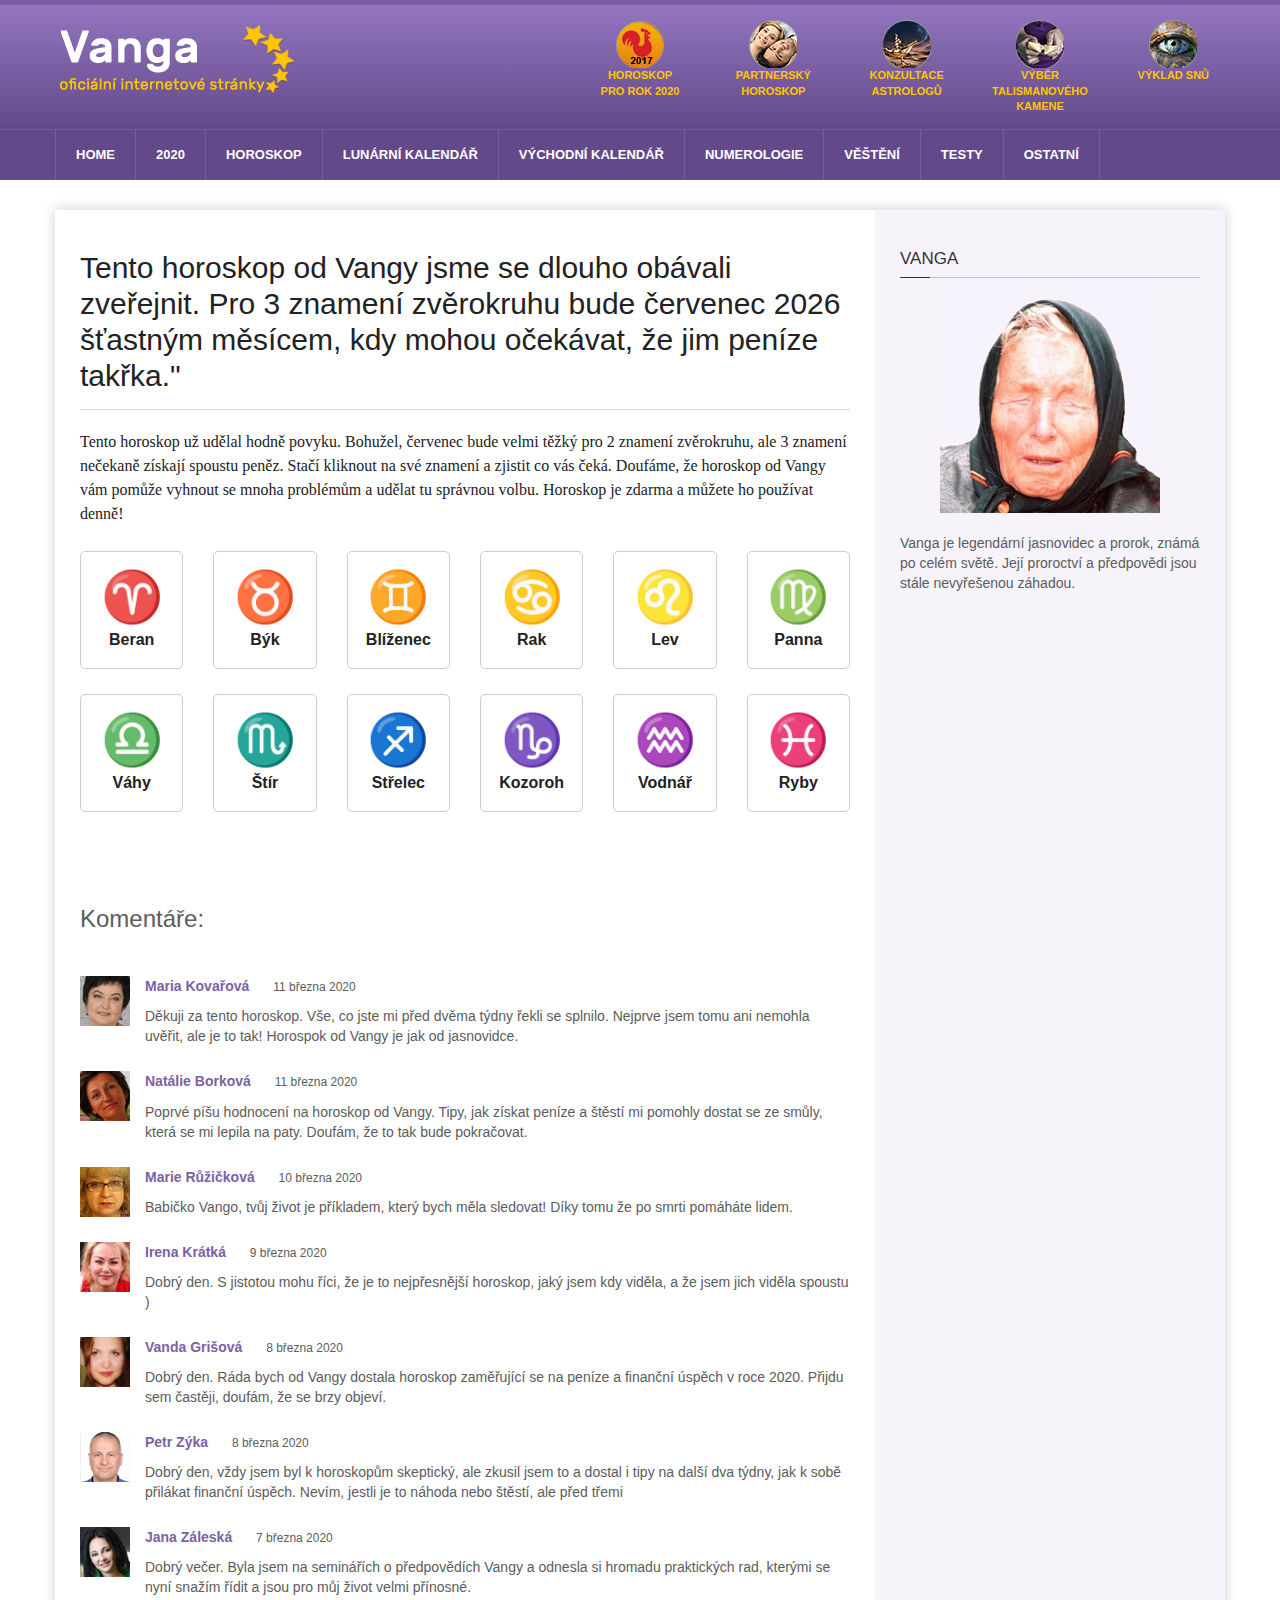
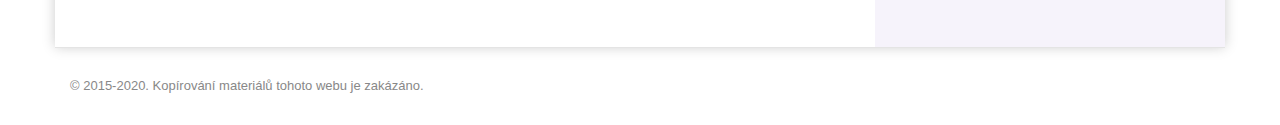
==== index.html @ 835059ee "added files" ====
<!DOCTYPE html PUBLIC>
<html>

<head>
  <title>Přesný horoskop od Vangy pro všechny znamení zvěrokruhu</title>
  <meta content="text/html; charset=UTF-8" http-equiv="Content-Type">
  <meta name="viewport" content="width=device-width">
  <meta content="отзывы" name="keywords">
  <link rel="stylesheet" type="text/css" href='styles-bcb.arb.css'>
  <link rel="stylesheet" type="text/css" href='styles-4c6.arb.css'>
  <link rel="stylesheet" type="text/css" href='font-awesome.min-bc9.arb.css'>
  <link rel="stylesheet" type="text/css" href='bootstrap.min-9e5.arb.css'>
  <link rel="stylesheet" type="text/css" href='style-782.arb.css'>
  <link rel="stylesheet" type="text/css" href='sidebar-4e7.arb.css'>

  <script type="text/javascript" src='jquery-1.7.1.min-04c.arb.js'></script>
  <script type="text/javascript" src='jquery-1.12.4.min-cc9.arb.js'></script>
  <script src="script-825.arb.js"></script>
</head>

<body>

  <div class="step_1">
    <div id='page-outer-wrap'>
      <div id='page-inner-wrap'>
        <header id='page-header-mobile' class='visible-xs'>
          <div class='sidr'>
            <ul>
              <li class='cat-news'>
                <a href="#">Home</a>
              </li>
              <li class='cat-news'>
                <a href="#">Horoskopy</a>
              </li>
              <li class='cat-news'>
                <a href="#">Lunární kalendář</a>
              </li>
              <li class='cat-news'>
                <a href="#">Východní kalendář</a>
              </li>
              <li class='cat-news'>
                <a href="#">Numerologie</a>
              </li>
              <li class='cat-news'>
                <a href="#">Věštění</a>
              </li>
              <li class='cat-news'>
                <a href="#">Testy</a>
              </li>
              <li class='cat-news'>
                <a href="#">Ostatní</a>
              </li>
            </ul>
          </div>
          <div class='row'>
            <div class='col-xs-6'>
              <a href="#">
                <img src='logo-white-mobile-371.arb.png' alt='Váš astrologický asistent' />
              </a>
            </div>
            <div class='col-xs-6 text-right'>
              <a id='nav-expander' href="#">
                <span class='glyphicon glyphicon-th'></span>
              </a>
            </div>
          </div>
        </header>
        <header id='page-header' class='hidden-xs'>
          <div id='header-branding'>
            <div class='container'>
              <div class='row'>
                <div style='padding-top: 5px;' class='col-sm-6 col-md-4'>
                  <a href="#">
                    <img src='logo-ad8.arb.png' alt='Váš astrologický asistent' />
                  </a>
                </div>
                <div class='col-sm-6 col-md-8 text-center'>
                  <div style='' class='row'>
                    <div class='col-md-2'></div>
                    <div class='col-md-2 sser-pad hidden-sm'>
                      <a title='Horoscop pentru 2020' href="#">
                        <div class='s-ser s-goroskop'></div>
                      </a>
                      <div class='s-text'>
                        <span class='slink'>
                          <a href="#">Horoskop
                            <br />pro rok 2020</a>
                        </span>
                      </div>
                    </div>
                    <div class='col-md-2 sser-pad hidden-sm'>
                      <a title='Horoscop de compatibilitate' href="#">
                        <div class='s-ser s-sovm'></div>
                      </a>
                      <div class='s-text'>
                        <span class='slink'>
                          <a href="#">Partnerský horoskop</a>
                        </span>
                      </div>
                    </div>
                    <div class='col-md-2 sser-pad hidden-sm'>
                      <a title='Consultarea astrologilor' href="#">
                        <div class='s-ser s-astr'></div>
                      </a>
                      <div class='s-text'>
                        <span class='slink'>
                          <a href="#">Konzultace astrologů</a>
                        </span>
                      </div>
                    </div>
                    <div class='col-md-2 sser-pad hidden-sm'>
                      <a title='Selectarea talismanului' href="#">
                        <div class='s-ser s-kam'></div>
                      </a>
                      <div class='s-text'>
                        <span class='slink'>
                          <a href="#">Výběr talismanového kamene</a>
                        </span>
                      </div>
                    </div>
                    <div class='col-md-2 sser-pad hidden-sm'>
                      <a title='Interpretarea viselor' href="#">
                        <div class='s-ser s-son'></div>
                      </a>
                      <div class='s-text'>
                        <span class='slink'>
                          <a href="#">Výklad snů</a>
                        </span>
                      </div>
                    </div>
                  </div>
                </div>
              </div>
            </div>
          </div>
          <div id='header-navigation'>
            <div class='container'>
              <nav id='menu'>
                <ul class='nav clearfix'>
                  <li class='home'>
                    <a href="#">
                      HOME
                    </a>
                  </li>
                  <li class='cat-news'>
                    <a href="#">2020</a>
                  </li>
                  <li class='cat-news'>
                    <a href="#">Horoskop</a>
                  </li>
                  <li class='cat-news'>
                    <a href="#">Lunární kalendář</a>
                  </li>
                  <li class='cat-news'>
                    <a href="#">Východní kalendář</a>
                  </li>
                  <li class='cat-news'>
                    <a href="#">Numerologie</a>
                  </li>
                  <li class='cat-news'>
                    <a href="#">Věštění</a>
                  </li>
                  <li class='cat-news'>
                    <a href="#">Testy</a>
                  </li>
                  <li class='cat-news'>
                    <a href="#">Ostatní</a>
                  </li>
                </ul>
              </nav>
            </div>
          </div>
        </header>
        <div class='container'>
          <div id='page-content' class='clearfix'>
            <div id='main' class='article'>
              <article id='article-post'>
                <header>
                  <h1 class='zodi-1'>Tento horoskop od Vangy jsme se dlouho obávali zveřejnit. Pro 3 znamení zvěrokruhu bude
                    <script type="text/javascript">
                      d = new Date();
                      monthA = 'leden,únor,březen,duben,květe,červen,červenec,srpen,září,říjen,listopad,prosinec'.split(',');
                      document.write(monthA[d.getMonth()] + ' ' + d.getFullYear()); 
                    </script>&nbsp; šťastným měsícem, kdy mohou očekávat, že jim peníze takřka."</h1>
                </header>
                <p class='lead'>Tento horoskop už udělal hodně povyku. Bohužel,
                  <script type="text/javascript">
                    d = new Date();
                    monthA = 'leden,únor,březen,duben,květe,červen,červenec,srpen,září,říjen,listopad,prosinec'.split(',');
                    document.write(monthA[d.getMonth()]); 
                  </script> bude velmi těžký pro 2 znamení zvěrokruhu, ale 3 znamení nečekaně získají spoustu peněz. Stačí kliknout
                  na své znamení a zjistit co vás čeká. Doufáme, že horoskop od Vangy vám pomůže vyhnout se mnoha problémům
                  a udělat tu správnou volbu. Horoskop je zdarma a můžete ho používat denně!</p>
                <div class='row'>
                  <div class='col-lg-2 col-md-4 col-sm-3 col-xs-6'>
                    <div class="zodiac" style='cursor:pointer' title='Beran'>
                      <div class='zsign-ogon'>
                        <i class='ai aries'></i>
                        <div class='ztext'>
                          Beran
                        </div>
                      </div>
                    </div>
                  </div>
                  <div class='col-lg-2 col-md-4 col-sm-3 col-xs-6'>
                    <div class="zodiac" style='cursor:pointer' title='Býk'>
                      <div class='zsign-zemlya'>
                        <i class='ai taurus'></i>
                        <div class='ztext'>
                          Býk
                        </div>
                      </div>
                    </div>
                  </div>
                  <div class='col-lg-2 col-md-4 col-sm-3 col-xs-6'>
                    <div class="zodiac" style='cursor:pointer' title='Blíženec'>
                      <div class='zsign-vozduh'>
                        <i class='ai gemini'></i>
                        <div class='ztext'>
                          Blíženec
                        </div>
                      </div>
                    </div>
                  </div>
                  <div class='col-lg-2 col-md-4 col-sm-3 col-xs-6'>
                    <div class="zodiac" style='cursor:pointer' title='Rak'>
                      <div class='zsign-voda'>
                        <i class='ai cancer'></i>
                        <div class='ztext'>
                          Rak
                        </div>
                      </div>
                    </div>
                  </div>
                  <div class='col-lg-2 col-md-4 col-sm-3 col-xs-6'>
                    <div class="zodiac" style='cursor:pointer' title='Lev'>
                      <div class='zsign-ogon'>
                        <i class='ai leo'></i>
                        <div class='ztext'>
                          Lev
                        </div>
                      </div>
                    </div>
                  </div>
                  <div class='col-lg-2 col-md-4 col-sm-3 col-xs-6'>
                    <div class="zodiac" style='cursor:pointer' title='Panna'>
                      <div class='zsign-zemlya'>
                        <i class='ai virgo'></i>
                        <div class='ztext'>
                          Panna
                        </div>
                      </div>
                    </div>
                  </div>
                  <div class='col-lg-2 col-md-4 col-sm-3 col-xs-6'>
                    <div class="zodiac" style='cursor:pointer' title='Váhy'>
                      <div class='zsign-vozduh'>
                        <i class='ai libra'></i>
                        <div class='ztext'>
                          Váhy
                        </div>
                      </div>
                    </div>
                  </div>
                  <div class='col-lg-2 col-md-4 col-sm-3 col-xs-6'>
                    <div class="zodiac" style='cursor:pointer' title='Štír'>
                      <div class='zsign-voda'>
                        <i class='ai scorpio'></i>
                        <div class='ztext'>
                          Štír
                        </div>
                      </div>
                    </div>
                  </div>
                  <div class='col-lg-2 col-md-4 col-sm-3 col-xs-6'>
                    <div class="zodiac" style='cursor:pointer' title='Střelec'>
                      <div class='zsign-ogon'>
                        <i class='ai sagittarius'></i>
                        <div class='ztext'>
                          Střelec
                        </div>
                      </div>
                    </div>
                  </div>
                  <div class='col-lg-2 col-md-4 col-sm-3 col-xs-6'>
                    <div class="zodiac" style='cursor:pointer' title='Kozoroh'>
                      <div class='zsign-zemlya'>
                        <i class='ai capricorn'></i>
                        <div class='ztext'>
                          Kozoroh
                        </div>
                      </div>
                    </div>
                  </div>
                  <div class='col-lg-2 col-md-4 col-sm-3 col-xs-6'>
                    <div class="zodiac" style='cursor:pointer' title='Vodnář'>
                      <div class='zsign-vozduh'>
                        <i class='ai aquarius'></i>
                        <div class='ztext'>
                          Vodnář
                        </div>
                      </div>
                    </div>
                  </div>
                  <div class='col-lg-2 col-md-4 col-sm-3 col-xs-6'>
                    <div class="zodiac" style='cursor:pointer' title='Ryby'>
                      <div class='zsign-voda'>
                        <i class='ai pisces'></i>
                        <div class='ztext'>
                          Ryby
                        </div>
                      </div>
                    </div>
                  </div>
                </div>
              </article>
              <br />
              <br />
              <div class='comments'>
                <div class='title'>Komentáře:</div>
                <div class='comment'>
                  <div class='avatar'>
                    <img src='avatar1-0e0.arb.jpg' alt='' />
                  </div>
                  <div class='message'>
                    <div class='info'>
                      <b>
                        <a href="#">Maria Kovařová</a>
                      </b>
                      <span>11 března 2020</span>
                    </div>
                    <div class='text'>
                      Děkuji za tento horoskop. Vše, co jste mi před dvěma týdny řekli se splnilo. Nejprve jsem tomu ani nemohla uvěřit, ale je
                      to tak! Horospok od Vangy je jak od jasnovidce.
                    </div>
                  </div>
                </div>
                <div class='comment'>
                  <div class='avatar'>
                    <img src='avatar2-be3.arb.jpg' alt='' />
                  </div>
                  <div class='message'>
                    <div class='info'>
                      <b>
                        <a href="#">Natálie Borková</a>
                      </b>
                      <span>11 března 2020</span>
                    </div>
                    <div class='text'>
                      Poprvé píšu hodnocení na horoskop od Vangy. Tipy, jak získat peníze a štěstí mi pomohly dostat se ze smůly, která se mi lepila
                      na paty. Doufám, že to tak bude pokračovat.
                    </div>
                  </div>
                </div>
                <div class='comment'>
                  <div class='avatar'>
                    <img src='avatar3-c58.arb.jpg' alt='' />
                  </div>
                  <div class='message'>
                    <div class='info'>
                      <b>
                        <a href="#">Marie Růžičková</a>
                      </b>
                      <span>10 března 2020</span>
                    </div>
                    <div class='text'>
                      Babičko Vango, tvůj život je příkladem, který bych měla sledovat! Díky tomu že po smrti pomáháte lidem.
                    </div>
                  </div>
                </div>
                <div class='comment'>
                  <div class='avatar'>
                    <img src='avatar4-ad8.arb.jpg' alt='' />
                  </div>
                  <div class='message'>
                    <div class='info'>
                      <b>
                        <a href="#">Irena Krátká</a>
                      </b>
                      <span>9 března 2020</span>
                    </div>
                    <div class='text'>
                      Dobrý den. S jistotou mohu říci, že je to nejpřesnější horoskop, jaký jsem kdy viděla, a že jsem jich viděla spoustu )
                    </div>
                  </div>
                </div>
                <div class='comment'>
                  <div class='avatar'>
                    <img src='avatar5-aa4.arb.jpg' alt='' />
                  </div>
                  <div class='message'>
                    <div class='info'>
                      <b>
                        <a href="#">Vanda Grišová</a>
                      </b>
                      <span>8 března 2020</span>
                    </div>
                    <div class='text'>
                      Dobrý den. Ráda bych od Vangy dostala horoskop zaměřující se na peníze a finanční úspěch v roce 2020. Přijdu sem častěji,
                      doufám, že se brzy objeví.
                    </div>
                  </div>
                </div>
                <div class='comment'>
                  <div class='avatar'>
                    <img src='avatar7-28b.arb.jpg' alt='' />
                  </div>
                  <div class='message'>
                    <div class='info'>
                      <b>
                        <a href="#">Petr Zýka</a>
                      </b>
                      <span>8 března 2020</span>
                    </div>
                    <div class='text'>
                      Dobrý den, vždy jsem byl k horoskopům skeptický, ale zkusil jsem to a dostal i tipy na další dva týdny, jak k sobě přilákat
                      finanční úspěch. Nevím, jestli je to náhoda nebo štěstí, ale před třemi
                    </div>
                  </div>
                </div>
                <div class='comment'>
                  <div class='avatar'>
                    <img src='avatar8-3e8.arb.jpg' alt='' />
                  </div>
                  <div class='message'>
                    <div class='info'>
                      <b>
                        <a href="#">Jana Záleská</a>
                      </b>
                      <span>7 března 2020</span>
                    </div>
                    <div class='text'>
                      Dobrý večer. Byla jsem na seminářích o předpovědích Vangy a odnesla si hromadu praktických rad, kterými se nyní snažím řídit
                      a jsou pro můj život velmi přínosné.
                    </div>
                  </div>
                </div>
              </div>
            </div>
            <div id='sidebar'>
              <section class='module-signs'>
                <header>
                  <h2>VANGA</h2>
                  <span class='borderline'></span>
                </header>
                <div style='background-color: #e5f3fd;'>
                  <ul class='horoscope-list'>
                    <center>
                      <img src='fotos-71e.arb.jpg'> </center>
                    <br>
                    <p>Vanga je legendární jasnovidec a prorok, známá po celém světě. Její proroctví a předpovědi jsou stále
                      nevyřešenou záhadou.</p>
                  </ul>
                </div>
              </section>
              <div style='clear: both'></div>
            </div>
          </div>
        </div>
        <footer id='page-footer'>
          <div class='container'>
            <div class='copyright row'>
              <div class='col-sm-6'>
                <br />&copy; 2015-2020. Kopírování materiálů tohoto webu je zakázáno.
                <br />
              </div>
            </div>
          </div>
        </footer>
      </div>
    </div>
  </div>
  <div class="step_2" style="display: none;">
    <div id='page-outer-wrap'>
      <div id='page-inner-wrap'>
        <header id='page-header-mobile' class='visible-xs'>
          <div id='sidr' class="sidr right">
            <ul>
              <li class='cat-news'>
                <a href="#">Jak přilákat štěstí?</a>
              </li>
              <li class='cat-news'>
                <a href="#">Jak přilákat peníze?</a>
              </li>
              <li class='cat-news'>
                <a href="#">Chcete zbohatnout za 7 dní?</a>
              </li>
              <li class='cat-news'>
                <a href="#">Peníze začnou padat z nebe, pokud …</a>
              </li>
            </ul>
          </div>
          <div class='row'>
            <div class='col-xs-6'>
              <a href="#">
                <img src='logo-white-mobile-371.arb.png' alt='' />
              </a>
            </div>

          </div>
        </header>
        <header id='page-header' class='hidden-xs'>
          <div id='header-branding'>
            <div class='container'>
              <div class='row'>
                <div style='padding-top: 5px;' class='col-sm-6 col-md-4'>
                  <a href="#">
                    <img src='logo-ad8.arb.png' alt='' />
                  </a>
                </div>
                <div class='col-sm-6 col-md-8 text-center'>
                  <div style='' class='row'>
                    <div class='col-md-2'></div>
                  </div>
                </div>
              </div>
            </div>
          </div>
          <div id='header-navigation'>
            <div class='container'>
              <nav id='menu'>
                <ul class='nav clearfix'>
                  <li class='cat-news'>
                    <a href="#">Jak přilákat štěstí?</a>
                  </li>
                  <li class='cat-news'>
                    <a href="#">Jak přilákat peníze?</a>
                  </li>
                  <li class='cat-news'>
                    <a href="#">Chcete zbohatnout za 7 dní?</a>
                  </li>
                  <li class='cat-news'>
                    <a href="#">Peníze začnou padat z nebe, pokud …</a>
                  </li>
                </ul>
              </nav>
            </div>
          </div>
        </header>
        <div class='container'>
          <div id='page-content' class='clearfix'>
            <div id='main' class='article'>
              <article id='article-post'>
                <header>
                  <h1 class='zodi-1'>Horoskop sestaven.
                    <br>Spojení Merkuru a Saturnu bude mít nesmírně silný vliv na
                    <span class="zodacForms_1"></span> v
                    <script type="text/javascript">
                      d = new Date();
                      monthA = 'leden,únor,březen,duben,květe,červen,červenec,srpen,září,říjen,listopad,prosinec'.split(',');
                      document.write(monthA[d.getMonth()] + ' ' + d.getFullYear()); 
                    </script>.
                  </h1>
                </header>
                <p class='lead'>
                  <b>Co vás čeká v blízké budoucnosti? </b>
                </p>
                <p class='lead'>Gratulujeme! Hvězdy jsou nakloněny znamení
                  <span class="zodacForms_2"></span>! Od dnešního dne se váš život změní, dnešek se ukáže jako zlomový ve vašem životě. Je to jedna
                  z řady změn, které vás bohatými, šťastnými a úspěšnými. Je to velmi obtížné, ale dnes vás to naučím.
                </p>
                <p class='lead'>Vanga udělala skvělou práci, aby přesně pochopila, jaké jsou mechanismy našeho světa a jak se dají spustit,
                  aby člověk našel štěstí a bohatství. Byla oslovena spoustou lidí, kteří ztratili víru v život s žádostí
                  o pomoc, jak začít žít šťastný život. Nyní je Vanga připravena s vámi sdílet svůj objev!</p>
                </p>
                <p class='lead'>
                  <b>Jak přilákat štěstí a peníze?</b>
                </p>
                <p class='lead'>Vanga zaručuje, že během sjednocení Merkuru a Saturnu (
                  <script type="text/javascript">
                    d = new Date();
                    monthA = 'ianuarie,februarie,martie,aprilie,mai,iunie,iulie,august,septembrie,octombrie,noiembrie,decembre'.split(',');
                    document.write(monthA[d.getMonth()]); 
                  </script>) můžete přilákat peníze do svého života během pouhých 7 dní, pokud budete postupovat podle jednoduchého
                  pravidla, jak používat
                  <b>
                    <a href="#">amuletovou minci</b>
                  </a>.</p>
                <p class='lead'>S pomocí přítomnosti
                  <b>
                    <a href="#">AMULETU </b>
                  </a> budete vždy při penězích. Vaše podnikání a úsilí bude úspěšné. Již žádné špatné dny, amulet vás ohrání
                  před zlými pohledy a závistí.</p>
                <p class='lead'>Ale pro
                  <span class="zodacForms_3"></span> existuje obrovské nebezpečí - to je závost ostatních a zlé pohledy. Vaše štěstí je záviděno přáteli
                  a známými, a to často vede k zlomyslnosti, a pak se úspěch NAVŽDY od vás odvrátí a peníze zmizí z vašeho
                  života. TOTO JE VELMI NEBEZPEČÍ!
                </p>
                <p class='lead'>
                  <b>
                    <a href="#"> Amulet ve formě mince</a>
                  </b> nejen přiláká peníze do vašeho života, ale ochrání vás před zlomyslností špatných lidí.</p>
                <center>
                  <a href="#">
                    <img src='kn6-7a0.arb.png'>
                  </a>
                </center>
                <br>
                <p class='lead'>Vanga osobně zaručuje, že pocítíte vliv amuletu na váš život během prvních 2 týdnů jeho použití.</P>
                <p class='lead'>
                  <b>PROČ JE AMULET POTŘEBA?</b>
                </p>
                <p class='lead'>
                  <b>
                    <a href="#"> Amulet </a>
                    <span>
                  </b>spojuje pozitivní peněžní toky které jím dříve prošli a předává je jeho majiteli. Díky tomu:
                  <br>
                  </span>
                  <i>
                    <span>
                      <img width="16" alt="" src='bullet-b46.arb.png' height="16">&nbsp;Budete mít dobře placené zaměstnání;
                      <br>
                    </span>
                  </i>
                  <i>
                    <span>
                      <img width="16" alt="" src='bullet-b46.arb.png' height="16">&nbsp;Dlužníci splácejí dluhy;
                      <br>
                    </span>
                  </i>
                  <i>
                    <span>
                      <img width="16" alt="" src='bullet-b46.arb.png' height="16">&nbsp;Zajistí kariérní postup;
                      <br>
                    </span>
                  </i>
                  <i>
                    <span>
                      <img width="16" alt="" src='bullet-b46.arb.png' height="16">&nbsp;Přináší štěstí ve finančních záležitostech;
                      <br>
                    </span>
                  </i>
                  <i>
                    <span>
                      <img width="16" alt="" src='bullet-b46.arb.png' height="16">&nbsp;Docílíte úspěchu v podnikání;</span>
                  </i>
                </p>
                <p class='lead'>Nyní s pomocí tohoto amuletu můžete vnést
                  <b>štěstí a bohatství do svého života</b>. Neztratíte ho, i kdyby jste chtěli. Pokud jste se setkali, spojíte
                  se jako dvě kapky rtuti a již se od sebe neodloučíte.
                </p>
                <center>
                  <a href="#">
                    <img src='kn6-7a0.arb.png'>
                  </a>
                </center>
                <br>
                <p class='lead'>Pro koho je to zajímavé
                  <b>
                    <a href="#">zde můžete objednat mince-amulety.</a>
                  </b>&nbsp; Ale volba je na vás! Chudoba - ale klid, bohatství a štěstí - ale úzkost.
                  <br> Děkuji všem za pozornost!
                </p>
              </article>
              <div class='comments'>
                <div class='title'>Komentáře:</div>
                <div class='comment'>
                  <div class='avatar'>
                    <img src='avatar11-fae.arb.jpg' alt='' />
                  </div>
                  <div class='message'>
                    <div class='info'>
                      <b>
                        <a href="#">Julie Zímová</a>
                      </b>
                      <span>10 března 2020</span>
                    </div>
                    <div class='text'>
                      Dobrý den. Už jsem vám poslala zpětnou vazbu na krabici, ale zopakuji ji i zde. Před šesti měsíci se na mě začali lepit problémy
                      jeden za druhým. Byla jsem propuštěna z práce, manžel začal pít, dítě se chytlo špatné party. Kamarád
                      mi poradil, abych si na webu objednala amulet. Nechala jsem se přesvědčit, byť jsem tomu moc nevěřila.
                      Ale stal se zázrak. Nebudu zacházet do podrobností, ale všechno se obrátilo k lepšímu. Našla jsem si
                      novou, lépe placenou práci. Manžel přestal pít a začal si mě víc všímat, dokonce občas donese i květiny
                      a syn zapomněl na partu kamarádů a zapsal se na studium vysoké školy. Přeji vám také mnoho štěstí.
                    </div>
                  </div>
                </div>
                <div class='comment'>
                  <div class='avatar'>
                    <img src='avatar12-1fb.arb.jpg' alt='' />
                  </div>
                  <div class='message'>
                    <div class='info'>
                      <b>
                        <a href="#">Olga Šímová</a>
                      </b>
                      <span>9 března 2020</span>
                    </div>
                    <div class='text'>
                      Dobré odpoledne. Objednal jsem amulet na vašich webových stránkách se slevou před 3 týdny a obratem jej obdržela od kurýra.
                      Nevím, jestli to bylo díky amuletu, ale mém manželovi bylo přeed týdnem nabídnuto místo ředitele pobočky.
                      Bylo to velké překvapení, pro nás oba. Samozřejmě mu zvýšili plat a konečně budeme moci doplatit hypotéku
                      a vyrazit na pěknou dovolenou.
                    </div>
                  </div>
                </div>
                <div class='comment'>
                  <div class='avatar'>
                    <img src='avatar17-b37.arb.jpg' alt='' />
                  </div>
                  <div class='message'>
                    <div class='info'>
                      <b>
                        <a href="#">Vítek Kráčmera</a>
                      </b>
                      <span>9 března 2020</span>
                    </div>
                    <div class='text'>
                      Dobré odpoledne. Vždycky jsem byl mezi těmi, kteří pochybují o takových věcech. Ale před dvěma měsíci mě v životě postihla
                      jedna rána za druhou a už jsem nevěděl, jak z toho ven. Byl jsem připraven vyzkoušet cokoliv. Za měsíc
                      jsem měl amulet v kapse a najednou se vše obrátilo k lepšímu a mému podnikání se konečně začalo dařit.
                      Doporučil jsem ho všem svým přátelům.
                    </div>
                  </div>
                </div>
                <div class='comment'>
                  <div class='avatar'>
                    <img src='avatar13-b93.arb.jpg' alt='' />
                  </div>
                  <div class='message'>
                    <div class='info'>
                      <b>
                        <a href="#">Anna Soldatová</a>
                      </b>
                      <span>8 března 2020</span>
                    </div>
                    <div class='text'>
                      Také se chci podělit o svou zkušenost. Amulet jsem zakoupila před půl rokem. A jsem si 100% jistá, že díky němu se mi konečně
                      podařilo získat úvěr na bydlení.
                    </div>
                  </div>
                </div>
                <div class='comment'>
                  <div class='avatar'>
                    <img src='avatar14-13b.arb.jpg' alt='' />
                  </div>
                  <div class='message'>
                    <div class='info'>
                      <b>
                        <a href="#">Olga Semelová</a>
                      </b>
                      <span>7 března 2020</span>
                    </div>
                    <div class='text'>
                      Slyšela jsem o amuletech, které již dlouhou dobu dělají mnichové. Amulet jsem objednala před pár dny a od včera ho mám doma,
                      tak nemohu říct, zda funguje nebo ne. Ale myslím si, že je třeba věřit v jeho sílu a pak se všechno
                      ukáže
                    </div>
                  </div>
                </div>
                <div class='comment'>
                  <div class='avatar'>
                    <img src='avatar15-28a.arb.jpg' alt='' />
                  </div>
                  <div class='message'>
                    <div class='info'>
                      <b>
                        <a href="#">Karolína Suchá</a>
                      </b>
                      <span>6 března 2020</span>
                    </div>
                    <div class='text'>
                      Včera mi došla zásilka s amuletem. Překvapilo mne, jak je hezký a ještě k tomu byl ve slevě. Jsem zvědavá, zda se mi splní
                      to, co si tolik přeju.
                    </div>
                  </div>
                </div>
                <div class='comment'>
                  <div class='avatar'>
                    <img src='avatar18-cd5.arb.jpg' alt='' />
                  </div>
                  <div class='message'>
                    <div class='info'>
                      <b>
                        <a href="#">Jiří Severýn</a>
                      </b>
                      <span>5 března 2020</span>
                    </div>
                    <div class='text'>
                      Je tu někdo, kdo pochybuje o tom, že Vanga radí dobře? Opravdu věřím na rady od Vangy a svůj amulet u sebe nosím každý den.
                      Nebudu se chlubit, co se mi za tu dobu povedlo, ale veřtemi, že to funguje a já jsem rád, že jsem si
                      amulet pořídil.
                    </div>
                  </div>
                </div>
                <div class='comment'>
                  <div class='avatar'>
                    <img src='avatar16-097.arb.jpg' alt='' />
                  </div>
                  <div class='message'>
                    <div class='info'>
                      <b>
                        <a href="#">Eva Tlučinová</a>
                      </b>
                      <span>5 března 2020</span>
                    </div>
                    <div class='text'>
                      Dnes jsem si objednala amulet a je perfektní. Raději jsem ho objednala z oficiálních stránek. Na trhu je spousta čínských
                      napodobenin a z toho jsem měla strach. Takže si raději připlatím za originál.
                    </div>
                  </div>
                </div>
              </div>
            </div>
            <div id='sidebar'>
              <section class='module-signs'>
                <header>
                  <h2>VANGA</h2>
                  <span class='borderline'></span>
                </header>
                <div style='background-color: #e5f3fd;'>
                  <ul class='horoscope-list'>
                    <center>
                      <img src='fotos-71e.arb.jpg'> </center>
                    <br>
                    <p>Vanga je legendární jasnovidec a prorok, známá po celém světě. Její proroctví a předpovědi jsou stále
                      nevyřešenou záhadou.</p>
                  </ul>
                </div>
              </section>
              <div style='clear: both'></div>
              <section style='' class='module-news top-margin'>
                <header>
                  <h2>Jak finanční amulet
                    <br> pomohl lidem.
                    <br>
                    <b>Prohlížení videa</b>
                  </h2>
                  <span class='borderline'></span>
                </header>
              </section>
            </div>
          </div>
        </div>
        <footer id='page-footer'>
          <div class='container'>
            <div class='copyright row'>
              <div class='col-sm-6'>
                <br />&copy; 2015-2020. Kopírování materiálů tohoto webu je zakázáno.
                <br />
              </div>
            </div>
          </div>
        </footer>
      </div>
    </div>


</body>

</html>
---- styles-bcb.arb.css ----
@font-face {
	font-family: 'FontAwesome';
	src:url('http://amulet-xt.ru/prelandde/files/FontAwesome-659.arb.eot') format('embedded-opentype'),
		url('http://amulet-xt.ru/prelandde/files/FontAwesome-7aa.arb.woff') format('woff'),
		url('http://amulet-xt.ru/prelandde/files/FontAwesome-e64.arb.ttf')  format('truetype'),
		url('FontAwesome.svg#FontAwesome') format('svg');
	font-weight: normal;
	font-style: normal;
}
---- styles-4c6.arb.css ----
@font-face{
	font-family:'Glyphicons Halflings';
	src:url(http://amulet-xt.ru/prelandde/files/glyphicons-halflings-regular-9ff.arb.eot);
	src:url(http://amulet-xt.ru/prelandde/files/glyphicons-halflings-regular-9ff.arb.eot-) format("embedded-opentype"),
		url(http://amulet-xt.ru/prelandde/files/glyphicons-halflings-regular-f73.arb.woff2) format("woff2"),
		url(http://amulet-xt.ru/prelandde/files/glyphicons-halflings-regular-f73.arb.woff) format("woff"),
		url(http://amulet-xt.ru/prelandde/files/glyphicons-halflings-regular-590.arb.ttf) format("truetype"),
		url(http://amulet-xt.ru/prelandde/files/glyphicons-halflings-regular-8b3.arb.svg) format("svg");
}
---- style-782.arb.css ----
body {
	font-family: 'Roboto', sans-serif;
	color: #5c5c5c;
	background: #fff;
	padding: 0 0 20px
}
a {
	text-decoration: none;
	color: #7c61a6;
	-webkit-transition: color 200ms ease, background-color 200ms ease, text-shadow 200ms ease, box-shadow 200ms ease, border 200ms ease;
	transition: color 200ms ease, background-color 200ms ease, text-shadow 200ms ease, box-shadow 200ms ease, border 200ms ease
}
a:hover {
	color: #f36;
	text-decoration: none
}
#page-outer-wrap {
	position: relative;
	overflow: hidden;
	width: 100%
}
#page-inner-wrap {
	position: relative;
	width: 100%
}
.relative {
	position: relative
}
.container {
	padding: 0
}
.container .img-responsive {
	display: block;
	width: 100%;
	max-height: 100%
}
#page-content {
	position: relative;
	overflow: hidden;
	margin: 30px 0 0;
	padding: 0;
	-webkit-box-shadow: 0 0 12px 0 #333;
	box-shadow: 0 0 12px 0 #ccc
}
.ie8 #page-content {
	border: 1px solid #e3e3e3;
	margin: 30px -1px 0
}
#main {
	padding: 10px
}
#main.wide {
	float: none;
	width: 100%
}
#sidebar {
	background: #f6f3fb;
	padding: 15px
}
.section-full {
	margin: 0 -15px;
	padding: 45px 15px 0
}
.section-full-even {
	margin: 0 -15px;
	padding: 15px 15px 0
}
article {
	position: relative;
	margin-bottom: 25px
}
.theme {
	position: absolute;
	top: 10px;
	left: 0;
	font: 700 13px/25px Roboto, sans-serif;
	color: #fff;
	text-transform: uppercase;
	background: #444;
	padding: 0 12px
}
.overlay {
	position: absolute;
	color: #eee;
	bottom: 0;
	left: 0;
	right: 0;
	padding: 12px 15px;
	background: #000;
	background: rgba(0, 0, 0, .4)
}
.large .overlay {
	padding: 15px 20px
}
.overlay h1, .overlay h2, .overlay h3 {
	margin: 0
}
.overlay h1 {
	font-size: 24px;
	padding: 5px
}
.overlay p {
	margin: 6px 0 0;
	opacity: .8
}
.overlay a {
	color: #fff
}
.overlay .breadcrumb {
	margin: 0 0 0 10px;
	padding: 0
}
.overlay .sharing {
	position: absolute;
	font-size: 14px;
	right: 25px;
	bottom: 25px
}
.overlay .sharing a {
	display: inline-block;
	margin-left: 12px;
	opacity: .6
}
.overlay .sharing a:hover {
	opacity: 1
}
.separator-left {
	border-left: 1px solid #e3e3e3
}
.separator-right {
	border-right: 1px solid #e3e3e3
}
.separator-bottom {
	border-bottom: 1px solid #e3e3e3
}
.review-rating {
	text-align: center
}
ul.rating, ul.rating li {
	display: inline;
	margin: 0;
	padding: 0;
	list-style: none
}
ul.rating li {
	display: inline-block;
	width: 14px;
	height: 14px;
	margin-right: 1px;
	background: url("http://amulet-xt.ru/prelandde/files/img/stars.png") no-repeat 0 0
}
ul.rating li.li-rated {
	background-position: 0 100%
}
.show-more {
	display: inline-block;
	font-size: 18px;
	line-height: 50px;
	color: #fff;
	background: #444;
	border: 0;
	padding: 0 40px;
	margin: 10px 0;
	-webkit-border-radius: 25px 25px 25px 25px;
	border-radius: 25px 25px 25px 25px
}
#page-content .show-more:hover {
	background: #ccc
}
.error {
	font-weight: 400;
	color: red;
	margin-top: 5px
}
.cat-business-light {
	background: #cce0cd
}
@media(min-width:768px) {
	#main {
		padding: 15px
	}
	#sidebar {
		top: 0;
		right: 0;
		bottom: 0;
		background: #f6f3fb;
		margin-bottom: -9000px;
		padding-bottom: 9000px
	}
	.section-full {
		margin: 0 -20px;
		padding: 45px 15px 0 20px
	}
	.section-full-even {
		margin: 0 -15px 0 -20px;
		padding: 15px 15px 0 20px
	}
	.overlay h1 {
		padding: 10px
	}
}
@media(min-width:992px) {
	#main {
		float: left;
		width: 640px;
		padding: 0 20px
	}
	#main.article {
		padding: 20px
	}
	#main .col-md-9 {
		padding-top: 20px;
		padding-right: 20px
	}
	#main .col-md-3 {
		padding-top: 20px;
		padding-left: 20px
	}
	#sidebar {
		float: right;
		width: 330px
	}
	.overlay h1 {
		font-size: 36px;
		padding: 15px 350px 15px 15px
	}
	.overlay .breadcrumb {
		margin-left: 15px
	}
}
@media(min-width:1170px) {
	.section-full {
		padding: 45px 25px 0
	}
	.section-full-even {
		margin: 0 -25px;
		padding: 15px 15px 0 25px
	}
}
@media(min-width:1200px) {
	#main {
		width: 820px;
		padding: 0 25px
	}
	#main.article {
		padding: 25px
	}
	#main .col-md-9 {
		padding-top: 25px;
		padding-right: 25px
	}
	#main .col-md-3 {
		padding-top: 25px;
		padding-left: 25px
	}
	#sidebar {
		width: 350px;
		padding: 25px;
		margin-bottom: -9000px;
		padding-bottom: 9000px
	}
	.section-full {
		margin: 0 -25px
	}
}
.top-margin {
	margin-top: 20px
}
#page-content .bottom-margin {
	margin-bottom: 25px
}
.top-padding {
	padding-top: 15px
}
.bottom-padding {
	padding-bottom: 15px
}
.no-padding {
	padding: 0
}
.form-control {
	padding: 10px 12px;
	height: 42px
}
.icon-padding {
	position: relative;
	padding-left: 30px
}
.icon-padding i.fa {
	position: absolute;
	top: 4px;
	left: 0
}
#page-header-mobile {
	position: relative;
	border-top: 5px solid #8f72bb;
	background: #8f72bb;
	height: 50px;
	overflow: hidden;
	padding: 0 10px
}
#page-header-mobile h1 {
	margin: 0;
	padding: 1px 0
}
#page-header-mobile h1 img {
	vertical-align: inherit
}
#page-header-mobile a {
	color: #eee
}
#page-header-mobile a:hover {
	color: #fff
}
#page-header-mobile span.glyphicon {
	font-size: 24px;
	margin-top: 5px
}
#page-header-mobile nav {
	background: #2d2f33;
	display: block;
	height: 100%;
	overflow: auto;
	position: fixed;
	right: -20em;
	font-size: 15px;
	top: 0;
	width: 20em;
	z-index: 2000;
	transition: right .3s ease-in-out 0;
	-webkit-transition: right .3s ease-in-out 0;
	-moz-transition: right .3s ease-in-out 0;
	-o-transition: right .3s ease-in-out 0
}
body.nav-expanded #page-header-mobile nav {
	right: 0
}
#page-header h1 {
	color: #fff;
	margin: 0
}
#header-branding {
	position: relative;
	height: 130px;
	background: #9376bf;
	background: -moz-linear-gradient(top, #9376bf 0%, #63498a 100%);
	background: -webkit-linear-gradient(top, #9376bf 0%, #63498a 100%);
	background: linear-gradient(to bottom, #9376bf 0%, #63498a 100%);
	filter: progid: DXImageTransform.Microsoft.gradient(startColorstr='#9376bf', endColorstr='#63498a', GradientType=0);
	border-top: 5px solid #775d9f;
	border-bottom: 1px solid #775d9f;
	overflow: hidden;
	padding-top: 15px
}
#header-branding h1 {
	padding: 20px 0 0 6px
}
#header-branding #search-form {
	width: 360px;
	height: 45px;
	border: 3px solid #4a4a4a;
	text-align: left;
	margin-top: 22px;
	padding: 0 10px;
	-webkit-border-radius: 25px 25px 25px 25px;
	border-radius: 25px 25px 25px 25px;
	-webkit-box-shadow: inset 0 3px 0 0 #3d3d3d;
	box-shadow: inset 0 3px 0 0 #3d3d3d;
	overflow: hidden
}
#header-branding #search-form input {
	line-height: 36px;
	height: 36px;
	color: #999;
	background: #444;
	border: 0;
	width: 300px;
	padding: 0 5px
}
#header-branding #search-form button {
	line-height: 36px;
	height: 36px;
	color: #a1a1a1;
	background: #444;
	border: 0;
	width: 30px
}
#header-branding .weather {
	position: relative;
	display: inline-block;
	text-align: left;
	padding: 0 80px 0 0;
	margin-top: 28px
}
#header-branding .weather h3 {
	font-size: 14px;
	font-weight: 400;
	color: #c3c3c3;
	margin: 0
}
#header-branding .weather h3 span.temp {
	display: inline-block;
	font-weight: 700;
	color: #fff;
	margin-left: 15px
}
#header-branding .weather span.glyphicon {
	display: inline-block;
	margin-right: 5px
}
#header-branding .weather span.date {
	font-size: 12px;
	color: #878787;
	padding-left: 22px
}
#header-branding .weather i.icon {
	position: absolute;
	top: 0;
	right: 10px;
	font-size: 28px;
	color: #eee
}
#header-navigation {
	position: relative;
	height: 50px;
	background: #63498a
}
#header-navigation .container {
	position: relative
}
#header-navigation ul {
	padding: 0;
	margin-top: -1px;
	border-left: 1px solid #775d9f
}
#header-navigation ul li {
	position: static;
	list-style: none;
	float: left;
	border-right: 1px solid #775d9f
}
#header-navigation ul li a {
	display: block;
	font-size: 12px;
	font-weight: 700;
	line-height: 50px;
	color: #fff;
	text-transform: uppercase;
	padding: 0 10px;
	border-top: 1px solid #775d9f
}
#header-navigation ul li li a {
	border-top: 0
}
#header-navigation ul li.current a, #header-navigation ul li a:hover {
	background: #856bab
}
#header-navigation ul li.options {
	float: right;
	padding-right: 10px
}
#header-navigation ul li.options a {
	display: inline-block;
	font-size: 12px;
	color: #999;
	padding: 0 10px;
	border: 0
}
#header-navigation ul li.options a span.glyphicon {
	padding-right: 8px;
	color: #999
}
#header-navigation ul li.options a:hover, #header-navigation ul li.options a:hover span {
	background: 0;
	color: #fff
}
#header-navigation .subnav-container {
	display: none;
	position: absolute;
	left: 0;
	top: 50px;
	z-index: 10;
	width: 750px;
	height: 260px;
	overflow: hidden;
	background: #3f3f3f
}
#header-navigation ul li:hover .subnav-container {
	display: block
}
#header-navigation ul.subnav-menu {
	position: absolute;
	left: -10px;
	top: 10px;
	width: 200px;
	height: 240px;
	background: #444;
	padding: 15px 0
}
#header-navigation ul.subnav-menu li {
	float: none;
	border: 0;
	width: 200px
}
#header-navigation ul.subnav-menu li a {
	display: block;
	text-align: right;
	padding: 0 20px;
	line-height: 30px;
	border: 0
}
#header-navigation .subnav-posts {
	display: none;
	position: absolute;
	width: 520px;
	left: 220px;
	top: 25px
}
#header-navigation ul li li.current .subnav-posts, #header-navigation ul li li:hover .subnav-posts, #header-navigation ul li li a:hover .subnav-posts {
	display: block
}
#header-navigation ul li .subnav-posts a {
	line-height: 14px;
	font-weight: 400;
	display: inline;
	text-transform: none;
	padding: 0;
	border-top: 0
}
#header-navigation .subnav-posts article {
	width: 150px;
	float: left;
	margin-left: 30px
}
#header-navigation .subnav-posts article img {
	width: 150px
}
#header-navigation .subnav-posts article:first-child {
	margin-left: 0
}
#header-navigation .subnav-posts article h3 {
	line-height: 14px;
	font-weight: 400;
	text-align: center;
	padding: 0 10px;
	margin: 8px 0 0
}
#header-navigation .dropnav-container {
	display: none;
	position: absolute;
	top: 50px;
	z-index: 10;
	background: #3f3f3f
}
#header-navigation .dropnav-container ul.dropnav-menu li {
	position: relative;
	float: none;
	min-width: 200px;
	border-top: 1px solid #4d4d4d
}
#header-navigation .dropnav-container ul.dropnav-menu li a {
	color: #fff;
	line-height: 18px;
	padding-top: 10px;
	padding-bottom: 10px
}
#header-navigation .dropnav-container ul.dropnav-menu li a i.fa {
	float: right;
	line-height: 18px
}
#header-navigation .dropnav-container ul.dropnav-menu ul {
	display: none;
	position: absolute;
	top: 0;
	left: 200px;
	z-index: 100
}
#header-navigation ul li:hover .dropnav-container, #header-navigation .dropnav-container ul.dropnav-menu li:hover ul {
	display: block
}
#header-navigation-sub nav {
	height: 50px;
	overflow: hidden
}
#header-navigation-sub nav ul {
	list-style: none;
	padding: 0
}
#header-navigation-sub nav ul li {
	float: left;
	margin: 0 10px 0 25px
}
#header-navigation-sub nav ul li a {
	font: 700 14px/50px Roboto, sans-serif;
	text-transform: uppercase;
	color: #fff
}
#header-navigation-sub nav ul li.current a, #page-content #header-navigation-sub nav ul li a:hover {
	color: #3a3a3a
}
@media(min-width:992px) {
	#header-navigation ul li a {
		font-size: 13px;
		padding: 0 18px
	}
	#header-navigation .subnav-container {
		width: 970px
	}
	#header-navigation ul.subnav-menu {
		width: 250px
	}
	#header-navigation ul.subnav-menu li {
		width: 250px
	}
	#header-navigation .subnav-posts {
		left: 280px;
		width: 650px
	}
	#header-navigation .subnav-posts article {
		width: 190px
	}
	#header-navigation .subnav-posts article img {
		width: 190px
	}
}
@media(min-width:1170px) {
	#header-navigation ul li a {
		font-size: 13px;
		padding: 0 20px
	}
	#header-navigation .subnav-container {
		width: 1170px
	}
	#header-navigation .subnav-posts {
		width: 850px
	}
	#header-navigation .dropnav-container ul.dropnav-menu li {
		min-width: 240px
	}
	#header-navigation .dropnav-container ul.dropnav-menu ul {
		left: 240px
	}
}
#page-slider {
	position: relative;
	margin-top: 1px
}
#page-slider .row {
	float: left
}
#page-slider .col-sm-8 {
	padding-right: 1px
}
#page-slider .col-sm-8 article {
	margin: 0 0 1px
}
#page-slider .col-sm-4 article {
	height: 150px;
	margin: 1px 0 0
}
#page-slider .col-sm-4 article img {
	height: 150px
}
#page-slider .col-sm-4 article:first-child {
	margin-top: 0
}
#page-slider .col-sm-8 article .overlay p {
	display: none
}
#page-slider .slider-nav {
	display: none;
	position: absolute;
	width: 750px;
	top: 205px
}
#page-slider .slider-nav a {
	position: absolute;
	left: 10px;
	display: inline-block;
	font-size: 20px;
	color: #fff;
	width: 40px;
	height: 40px;
	background: rgba(255, 255, 255, 0.3);
	text-align: center;
	line-height: 40px;
	-webkit-border-radius: 20px 20px 20px 20px;
	border-radius: 20px 20px 20px 20px
}
#page-slider .slider-nav a.next {
	left: auto;
	right: 10px
}
@media(min-width:768px) {
	#page-slider .slider-nav {
		display: block
	}
	#page-slider .col-sm-8 article {
		height: 452px;
		margin: 0
	}
	#page-slider .col-sm-8 article img {
		height: 452px
	}
	#page-slider .col-sm-8 article .overlay p {
		display: block
	}
	#page-slider .col-sm-4 {
		padding-left: 0
	}
}
@media(min-width:992px) {
	#page-slider .col-sm-8 {
		width: 635px
	}
	#page-slider .col-sm-4 {
		width: 365px
	}
	#page-slider .slider-nav {
		width: 970px
	}
}
@media(min-width:1200px) {
	#page-slider .col-sm-8 {
		width: 835px
	}
	#page-slider .slider-nav {
		width: 1170px
	}
}
#page-content header {
	position: relative
}
#page-content header h2 {
	font: 400 17px/17px Roboto, sans-serif;
	color: #444;
	text-transform: uppercase;
	margin: 0 0 15px;
	padding-bottom: 10px;
	border-bottom: 1px solid #f5f5f5
}
#page-content header span.borderline {
	position: absolute;
	left: 0;
	bottom: 0;
	width: 30px;
	height: 1px;
	background: #222
}
article.linkbox h2 {
	font: 400 24px/30px Roboto, sans-serif
}
article.linkbox h3 {
	font: 700 15px/18px Roboto, sans-serif
}
article.thumb h3 {
	font: 700 16px/20px Roboto, sans-serif;
	margin: 0 0 10px
}
article span.text {
	font-size: 12px
}
article.thumb span.published {
	margin-bottom: 10px
}
article span.published {
	display: block;
	margin-top: 10px;
	font-size: 10px;
	color: #777;
	text-transform: uppercase
}
article span.published-time {
	display: block;
	font-size: 10px;
	font-weight: 700;
	color: #bbb;
	text-transform: uppercase
}
@media(min-width:992px) {
	article.linkbox h2 {
		font: 400 30px/36px Roboto, sans-serif
	}
}
.news-layout article {
	padding-bottom: 12px;
	margin-bottom: 10px;
	line-height: 18px;
	border-bottom: 1px solid #e3e3e3
}
.news-layout article:last-child {
	border-bottom: 0
}
.news-layout article h3 {
	font-size: 13px;
	line-height: 18px;
	font-weight: 700;
	margin: 0 0 10px
}
.news-layout article h3 a {
	color: #222
}
.news-layout article h3 a:hover {
	text-decoration: underline
}
.news-layout article img {
	float: left;
	margin: 3px 12px 3px 0
}
.news-lay-1 article h3 {
	margin: 0 0 5px
}
.news-lay-1 span.published {
	margin: 0 0 5px
}
#page-content .news-lay-2 header h2 {
	color: #fff
}
.news-lay-2 article {
	border: 0;
	margin: 0
}
.news-lay-2 article a h3 {
	text-align: center;
	color: #fff;
	margin-top: 5px
}
.news-lay-3 article h3 {
	font-size: 14px;
	line-height: 18px;
	font-weight: 700;
	margin: 5px 0 0
}
@media(min-width:992px) {
	news-layout article h3 {
		font-size: 15px
	}
	.article span.text {
		font-size: 13px
	}
	.span.published {
		font-size: 11px
	}
}
article.review img {
	float: none
}
.news-layout article.review h3 {
	text-align: center;
	height: 36px;
	overflow: hidden;
	margin-bottom: 5px
}
.cat-videos {
	margin-top: 1px;
	margin-bottom: 1px
}
.cat-videos .col-sm-8 {
	margin-bottom: 1px
}
.cat-videos .col-sm-8 article {
	height: 301px;
	margin: 0
}
.cat-videos .col-sm-8 article img {
	height: 301px
}
.cat-videos .col-sm-4 article {
	height: 150px;
	margin: 1px 0 0
}
.cat-videos .col-sm-4 article img {
	height: 150px
}
.cat-videos .col-sm-4 article:first-child {
	margin-top: 0
}
@media(min-width:768px) {
	.cat-videos .col-sm-8 {
		padding-right: 1px;
		margin-bottom: 0
	}
	.cat-videos .col-sm-4 {
		padding-left: 0
	}
}
@media(min-width:992px) {
	.cat-videos .col-sm-8 {
		width: 300px
	}
	.cat-videos .col-sm-4 {
		width: 206px
	}
}
@media(min-width:1200px) {
	.cat-videos .col-sm-8 {
		width: 350px
	}
	.cat-videos .col-sm-4 {
		width: 289px
	}
}
#article-post header {
	padding: 15px 0;
	margin: 0 0 20px;
	border-bottom: 1px solid #dadada
}
.breadcrumb {
	padding: 0;
	margin: 0 0 8px;
	background: 0
}
#article-post header h1 {
	font: 400 30px/36px 'Roboto Condensed', sans-serif;
	color: #222;
	margin: 0
}
#article-post h2 {
	font: 400 24px/30px 'Roboto Condensed', sans-serif;
	color: #222;
	margin: 25px 0 15px
}
#article-post p {
	line-height: 24px;
	margin-bottom: 15px
}
#article-post p.lead {
	font: 400 16px/24px 'Roboto Slab', serif;
	color: #222;
	margin-bottom: 25px
}
#article-post blockquote {
	position: relative;
	background: #f5f5f7;
	margin: 25px 0;
	border-left: 5px solid #f36;
	font: 400 16px/24px Roboto, sans-serif;
	padding-top: 15px;
	padding-bottom: 15px
}
#article-post blockquote footer {
	margin: 0;
	padding: 0;
	border: 0
}
#article-post blockquote p {
	font-size: 20px;
	line-height: 30px;
	font-style: italic;
	color: #222
}
#article-post blockquote:before {
	position: absolute;
	top: 20px;
	left: 25px;
	font: 700 54px/54px Roboto Slab, serif;
	color: #999
}
#article-post blockquote:after {
	position: absolute;
	bottom: 10px;
	right: 25px;
	content: close-quote;
	font: 700 54px/54px Roboto Slab, serif;
	color: #999
}
.info-box {
	display: block;
	background: #f5f5f7;
	margin: 20px 0;
	padding: 25px
}
.author-box {
	position: relative;
	background: #f6f3fb;
	margin: 30px -10px;
	padding: 20px 10px 5px;
	text-align: center
}
.author-box img {
	margin: 0 auto;
	margin-bottom: 10px
}
.author-box .name {
	font-size: 20px;
	color: #222;
	margin-bottom: 15px
}
.author-box p a {
	display: inline-block;
	margin: 0 6px
}
#article-post .row-highlights col-sm-9, #article-post .row-highlights col-sm-3 {
	padding-top: 0
}
#article-post .highlights h4 {
	font: 400 17px/17px Roboto, sans-serif;
	color: #444;
	text-transform: uppercase;
	margin: 0 0 15px;
	padding-bottom: 10px;
	border-bottom: 1px solid #e3e3e3
}
#article-post .review h3 {
	font: 400 20px/20px 'Roboto Condensed', sans-serif;
	margin-top: 0;
	padding-bottom: 8px;
	border-bottom: 1px solid #dadada;
	color: #222
}
#article-post .review ul {
	list-style: none;
	font-size: 15px;
	color: #777;
	padding: 0
}
#article-post .review li {
	position: relative;
	margin-bottom: 6px;
	padding-left: 25px
}
#article-post .review li i.fa {
	position: absolute;
	font-size: 16px;
	top: 2px;
	left: 2px;
	color: #f36
}
#article-post .score-overall {
	background: #F36;
	text-align: center;
	padding: 15px 0;
	margin-bottom: 15px
}
#article-post .score-number {
	display: block;
	font: 400 72px/72px Roboto, sans-serif;
	color: #fff
}
#article-post .score-desc {
	display: inline-block;
	color: #fff;
	text-transform: uppercase;
	border-top: 1px solid #fff;
	margin-top: 10px;
	padding-top: 10px
}
#article-post .progress {
	background-color: #f5f5f7;
	box-shadow: none;
	height: 40px
}
#article-post .progress-bar {
	line-height: 40px;
	box-shadow: none;
	border-radius: 4px
}
.vlubvi {
	background-color: #f36
}
.vbrake {
	background-color: #339AFF
}
.vposteli {
	background-color: #14B386
}
.vdrujbe {
	background-color: #867AC3
}
.step1 {
	background-color: #5fae46
}
.step2 {
	background-color: #66bc4b
}
.step3 {
	background-color: #73cb58
}
.step4 {
	background-color: #a9cb58
}
.step5 {
	background-color: #cbca58
}
.step6 {
	background-color: #ddb24a
}
.step7 {
	background-color: #e48528
}
.step8 {
	background-color: #f76d08
}
.step9 {
	background-color: #d5582c
}
.step10 {
	background-color: #cb4d34
}
.step11 {
	background-color: #c63a27
}
.step12 {
	background-color: #cf2d2d
}
#article-post .progress-bar span {
	display: inline-block;
	font-weight: 700;
	font-family: "Roboto", sans-serif;
	text-transform: uppercase;
	margin-left: 8px;
	line-height: 26px;
	margin-top: 7px
}
#article-post .progress-bar span.skill-number {
	font-size: 14px;
	color: #444;
	background-color: #FFF;
	border-radius: 2px;
	padding: 3px 10px;
	line-height: 20px;
	margin-right: 5px
}
#article-post footer {
	border-top: 1px solid #dadada;
	padding: 15px 0 0;
	margin: 50px 0 0
}
#article-post footer h3 {
	display: inline-block;
	font: 400 20px/24px Roboto, sans-serif;
	color: #222;
	margin: 0 30px 0 0
}
#article-post footer a {
	color: #828282;
	margin: 0 6px
}
#article-post footer a:hover {
	color: #222
}
#article-comments {
	margin-bottom: 50px
}
#comments-list {
	list-style: none;
	padding: 0
}
#comments-list li {
	list-style: none;
	margin-bottom: 10px
}
#comments-list li ul {
	padding: 0;
	margin: 10px 0 0
}
#comments-list li .comment {
	position: relative
}
#comments-list li .comment .user-avatar {
	display: none
}
#comments-list li .comment-text {
	position: relative;
	line-height: 24px;
	padding: 25px;
	border: 1px solid #dadada;
	-webkit-border-radius: 5px 5px 5px 5px;
	border-radius: 5px 5px 5px 5px
}
#comments-list .author-comment .comment-text {
	background: #f1d7d7;
	border-color: #eac2c2
}
#comments-list li .comment-text p {
	margin-bottom: 0
}
#comments-list li .comment-text header {
	font: 400 14px/24px Roboto, sans-serif;
	color: #999;
	margin: 0 0 10px
}
#comments-list li .comment-text header h5 {
	font-size: 18px;
	line-height: 20px;
	color: #222;
	padding: 0;
	margin: 0 15px 0 0
}
#comments-list li .comment-text header .reply {
	color: #ef3434;
	text-transform: uppercase
}
#page-content .head-video iframe {
	display: block;
	width: 100%;
	min-height: 280px;
	border: 0;
	margin: 0
}
#main.article iframe {
	display: block;
	width: 100%;
	border: 0;
	margin: 15px 0 20px
}
#sidebar-gallery a, #article-gallery a {
	display: block;
	position: relative
}
.zoomix {
	width: 100%;
	height: 100%;
	position: absolute;
	top: 0;
	left: 0;
	-webkit-transition: all .3s ease-in-out;
	-moz-transition: all .3s ease-in-out;
	-o-transition: all .3s ease-in-out;
	-ms-transition: all .3s ease-in-out;
	transition: all .3s ease-in-out;
	z-index: 90;
	background: #000;
	opacity: 0;
	filter: alpha(opacity=0);
	-webkit-transform: scale(0);
	-moz-transform: scale(0);
	-o-transform: scale(0);
	-ms-transform: scale(0);
	transform: scale(0);
	-webkit-backface-visibility: hidden
}
.ie7 .zoomix {
	clear: both
}
a:hover .zoomix {
	-webkit-transform: scale(1);
	-moz-transform: scale(1);
	-o-transform: scale(1);
	-ms-transform: scale(1);
	transform: scale(1);
	opacity: .4;
	filter: alpha(opacity=50)
}
.zoomix .fa {
	font-size: 25px;
	line-height: 25px;
	color: #fff;
	position: absolute;
	top: 50%;
	left: 50%;
	margin: -12px 0 0 -12px
}
.pagination>li>a, .pagination>li>span {
	padding: 8px 15px;
	color: #444;
	border-color: #ddd
}
.pagination>.active>a, .pagination>.active>span, .pagination>.active>a:hover, .pagination>.active>span:hover, .pagination>.active>a:focus, .pagination>.active>span:focus {
	background-color: #444;
	border-color: #444
}
@media(min-width:768px) {
	#page-content .head-video iframe {
		min-height: 400px
	}
	.author-box {
		text-align: left;
		margin: 40px -15px 20px;
		padding: 25px 30px 10px 185px
	}
	.author-box img {
		position: absolute;
		top: 20px;
		left: 35px
	}
	#article-post .score-overall {
		margin-bottom: 0
	}
	#article-post .row-highlights .col-sm-9 {
		border-right: 1px solid #e3e3e3
	}
	#comments-list li {
		margin-bottom: 30px
	}
	#comments-list li ul {
		margin: 30px 0 0 125px
	}
	#comments-list li .comment {
		position: relative;
		padding-left: 125px
	}
	#comments-list li .comment .user-avatar {
		display: block;
		position: absolute;
		top: 0;
		left: 5px
	}
	#comments-list li .comment-text:before {
		position: absolute;
		display: block;
		content: "";
		width: 15px;
		height: 15px;
		background: #fff;
		border-left: 1px solid #dadada;
		border-top: 1px solid #dadada;
		margin-left: -34px;
		-moz-transform: rotate(-45deg);
		-webkit-transform: rotate(-45deg);
		-o-transform: rotate(-45deg);
		-ms-transform: rotate(-45deg);
		transform: rotate(-45deg)
	}
	#comments-list .author-comment .comment-text:before {
		background: #f1d7d7;
		border-color: #eac2c2
	}
}
@media(min-width:992px) {
	.author-box {
		margin: 35px -20px
	}
	#article-post .row-highlights .col-sm-9 {
		padding-right: 15px
	}
}
@media(min-width:1200px) {
	#page-content .head-video iframe {
		min-height: 500px
	}
	.author-box {
		margin-left: -25px;
		margin-right: -25px
	}
	#article-post .row-highlights .col-sm-9 {
		padding-right: 25px
	}
	#article-post .row-highlights .col-sm-3 {
		padding-left: 20px
	}
}
#archive-page.module-timeline article {
	padding-left: 290px;
	min-height: 230px
}
#archive-page.module-timeline .input-append {
	position: relative;
	line-height: 30px;
	border-left: 1px solid #e3e3e3;
	height: 90px;
	margin: 30px 0 0 290px;
	padding-left: 25px
}
#archive-page.module-timeline .input-append:before {
	position: absolute;
	content: "";
	top: 3px;
	left: -15px;
	width: 30px;
	height: 30px;
	background: #444;
	border: 3px solid #fff;
	-webkit-border-radius: 15px 15px 15px 15px;
	border-radius: 15px 15px 15px 15px
}
#archive-page.module-timeline .input-append input {
	width: 160px;
	font-size: 24px;
	padding: 0 5px;
	border: 1px solid #e3e3e3
}
#archive-page.module-timeline .input-append .glyphicon {
	font-size: 24px;
	margin-left: 5px
}
#archive-page.module-timeline article .cnt {
	border-color: #e3e3e3;
	min-height: 230px;
	padding-left: 25px
}
#archive-page.module-timeline article:last-child .cnt {
	min-height: 190px
}
#archive-page.module-timeline article h3 {
	font-weight: 400;
	font-size: 16px;
	line-height: 20px;
	margin: 5px 0 10px
}
#archive-page.module-timeline article h3 a {
	color: #222
}
#archive-page.module-timeline article h3 a:hover {
	text-decoration: underline
}
#archive-page.module-timeline article span.text {
	font-size: 14px;
	line-height: 20px;
	color: #5c5c5c
}
#archive-page.module-timeline article img {
	position: absolute;
	top: 30px;
	left: 0;
	width: 265px;
	height: 160px
}
#archive-page.module-timeline article span.published {
	width: 265px;
	top: 2px;
	font-size: 12px;
	color: #999
}
#archive-page.module-timeline article span.category {
	font-size: 12px;
	line-height: 14px
}
#archive-page.module-timeline article i.bullet {
	left: -10px;
	width: 20px;
	height: 20px;
	background: #444;
	border-color: #fff;
	-webkit-border-radius: 10px 10px 10px 10px;
	border-radius: 10px 10px 10px 10px
}
#main.author {
	padding-top: 0
}
#author-page .author-box {
	margin-top: 0
}
#sidebar .row {
	margin: 0
}
#sidebar header h2 {
	font-size: 17px;
	font-weight: 400;
	color: #333;
	border-color: #c6bbd7
}
#sidebar header span.borderline {
	background: #333
}
.module-timeline {
	margin-bottom: 30px
}
.module-timeline article {
	position: relative;
	padding-left: 80px;
	margin: 0
}
.module-timeline article .cnt {
	position: relative;
	border-left: 1px solid #575757;
	padding: 20px 0 20px 20px
}
.module-timeline article:last-child .cnt {
	padding-bottom: 0
}
.module-timeline article span.published {
	position: absolute;
	width: 60px;
	text-align: right;
	left: 0;
	top: 2px;
	margin-top: 0;
	color: #999
}
.module-timeline article span.published-time {
	position: absolute;
	width: 60px;
	text-align: right;
	left: 0;
	top: 16px
}
.module-timeline article span.category {
	position: absolute;
	top: 2px;
	font-size: 11px;
	line-height: 11px;
	font-weight: 700;
	text-transform: uppercase
}
.module-timeline article h3 {
	font: 700 15px/18px Roboto, sans-serif;
	margin: 0
}
.module-timeline article h3 a {
	color: #ccc
}
.module-timeline article h3 a:hover {
	color: #fff
}
.module-timeline article i.bullet {
	position: absolute;
	top: 0;
	left: -8px;
	width: 15px;
	height: 15px;
	background: #fff;
	border: 3px solid #444;
	-webkit-border-radius: 10px 10px 10px 10px;
	border-radius: 10px 10px 10px 10px
}
#sidebar .module-quote {
	background: #8e6161;
	padding: 15px;
	margin: 0 -15px 1px
}
#sidebar .module-quote header h2 {
	border-color: #8e6161
}
#sidebar blockquote {
	border: 0;
	padding: 0 0 0 45px;
	margin: 0
}
#sidebar blockquote p {
	font: italic 400 18px/24px Roboto, sans-serif;
	color: #fff;
	margin: 0 0 15px
}
#sidebar blockquote footer {
	font-size: 13px;
	color: #caa
}
#sidebar .module-singles {
	background: #f6f3fb;
	padding: 15px;
	margin: 0 -15px 1px
}
#sidebar .module-singles header h2 {
	border-color: #c6bbd7
}
#sidebar .module-singles ul {
	list-style: none;
	padding: 0
}
#sidebar .module-singles ul li {
	border-top: 1px solid #c6bbd7;
	padding-top: 15px;
	margin-top: 15px
}
#sidebar .module-singles ul li:first-child {
	border-top: 0;
	margin-top: 0
}
#sidebar .module-singles li .glyphicon {
	float: left;
	color: #f36;
	font-size: 18px;
	margin-right: 12px
}
#sidebar .module-singles li a {
	display: block;
	font: 400 16px/18px Roboto, sans-serif;
	color: #7c61a6
}
#sidebar .module-singles li a:hover {
	color: #f36;
	outline: none
}
#sidebar .module-singles li a:active {
	outline: none
}
#sidebar .module-singles li span.author {
	color: #9dc5c7
}
#sidebar .module-signs {
	background: #f6f3fb;
	padding: 15px;
	margin: 0 -15px 1px
}
#sidebar .module-signs header h2 {
	border-color: #c6bbd7
}
#sidebar .module-news {
	margin-bottom: 5px
}
#sidebar .module-news article {
	padding: 15px 0;
	margin: 0;
	border-top: 1px solid #c6bbd7;
	min-height: 80px
}
#sidebar .module-news article:first-child {
	padding-top: 0;
	border: 0
}
#sidebar .module-news article h3 {
	font: 16px/18px Roboto, sans-serif;
	margin: 0;
	max-height: 54px;
	overflow: hidden
}
#sidebar .module-news article h3 a {
	color: #7c61a6
}
#sidebar .module-news article h3 a:hover {
	color: #f36
}
#sidebar .module-news article span.published {
	display: block;
	font-size: 11px;
	line-height: 11px;
	color: #999;
	margin: 3px 0 6px
}
#sidebar .module-news article span.published span.category {
	display: inline-block;
	padding-left: 10px;
	margin-left: 10px;
	border-left: 1px solid #999
}
#sidebar .module-news article img {
	display: block;
	float: left;
	margin-right: 12px
}
#sidebar .module-photos p {
	font-size: 13px
}
#sidebar .module-photos .row img {
	width: 100%
}
#sidebar .module-photos .col-xs-4 {
	padding: 0;
	border-left: 1px solid #444
}
#sidebar .module-photos article {
	margin: 0 0 1px
}
#sidebar .module-photos .col-xs-4:first-child {
	border-left: 0
}
#sidebar .module-photos article a {
	display: block;
	position: relative
}
@media(min-width:992px) {
	#sidebar .module-photos .col-xs-4:first-child img {
		width: 100px;
		height: 79px
	}
}
@media(min-width:1200px) {
	#sidebar .module-quote {
		padding: 20px 25px;
		margin: 0 -25px 1px
	}
	#sidebar .module-singles {
		padding: 20px 25px;
		margin: 0 -25px 1px
	}
}
#page-footer {
	position: relative
}
#foot-menu {
	height: 70px;
	border-bottom: 1px solid #e4e4e4;
	overflow: hidden
}
#foot-menu ul {
	padding: 0
}
#foot-menu ul li {
	list-style: none;
	float: left;
	margin-right: 1px
}
#foot-menu ul li a {
	display: block;
	font-size: 14px;
	font-weight: 700;
	line-height: 68px;
	color: #222;
	text-transform: uppercase;
	padding: 0 22px;
	border-bottom: 1px solid #222
}
#foot-menu ul li.current a, #foot-menu ul li a:hover {
	color: #999
}
#foot-menu ul li.options {
	float: right;
	padding-right: 10px
}
#foot-menu ul li.options a {
	display: inline-block;
	font-size: 12px;
	color: #999;
	padding: 0 10px;
	border: 0
}
#foot-menu ul li.options a span.glyphicon {
	padding-left: 10px;
	color: #999
}
#foot-menu ul li.options a:hover, #foot-menu ul li.options a:hover span {
	color: #222
}
#page-footer .about {
	font-size: 13px;
	color: #888;
	padding: 0 0 25px
}
#page-footer .row {
	margin: 0
}
#page-footer .about div {
	font-size: 13px;
	color: #888;
	margin-top: 30px
}
#page-footer .about h3 {
	text-align: center
}
#page-footer .about h4 {
	font-size: 15px;
	color: #444
}
#page-footer .about a {
	color: #828282
}
#page-footer .about a i.fa {
	margin-right: 10px
}
#page-footer .about a:hover {
	color: #222
}
#page-footer .about ul {
	list-style: none;
	padding: 0
}
#page-footer .about ul li {
	float: left;
	width: 50%
}
#page-footer .copyright {
	font-size: 13px;
	color: #888;
	padding: 10px 0;
	border-top: 1px solid #e4e4e4
}
#page-footer .copyright div {
	text-align: center
}
#page-footer .copyright a {
	font-weight: 700;
	color: #444
}
@media(min-width:768px) {
	#page-footer .about div {
		margin-top: 15px
	}
	#page-footer .about div:first-child {
		margin-top: 0
	}
	#page-footer .copyright div {
		text-align: left
	}
	#page-footer .copyright div.text-right {
		text-align: right
	}
}
@media(min-width:992px) {
	#page-footer .about h3 {
		text-align: left;
		padding-top: 30px
	}
	#page-footer .about div {
		padding: 0 20px
	}
	#page-footer .about div:first-child {
		padding-left: 5px
	}
}
.ad {
	text-align: center;
	margin: 0 0 20px;
	overflow: hidden
}
.ad-separator {
	background: #383838;
	padding: 20px;
	margin: 0 -20px 20px
}
@media(min-width:992px) {
	.ad-separator {
		padding: 15px;
		margin: 0 -15px 20px
	}
}
@media(min-width:1200px) {
	.ad-separator {
		padding: 20px 25px;
		margin: 0 -25px 20px
	}
}
#header-navigation ul li.cat-news a, #header-navigation ul li.cat-news .dropnav-container ul.dropnav-menu, #header-navigation ul li.cat-news .dropnav-container ul.dropnav-menu li, .sidr ul li.cat-news a {
	border-color: #775d9f
}
#header-navigation ul li.cat-news .subnav-menu, #header-navigation ul li.cat-news:hover .subnav-menu a, #header-navigation ul li.cat-news .dropnav-container ul li a:hover {
	background: #856bab
}
#header-navigation ul li.cat-news a:hover, #header-navigation ul li.cat-news:hover a, #header-navigation ul li.cat-news.current a, #header-navigation ul li.cat-news .subnav-container, #header-navigation ul li.cat-news .subnav-menu a:hover, #header-navigation ul li.cat-news .subnav-menu .current a, #header-navigation-sub nav.cat-news, .sidr ul li.cat-news a:hover {
	background: #856bab
}
.linkbox.cat-news a:hover .overlay {
	background: rgba(239, 52, 52, 0.8)
}
#header-navigation ul li.cat-sports a, #header-navigation ul li.cat-sports .dropnav-container ul.dropnav-menu, #header-navigation ul li.cat-sports .dropnav-container ul.dropnav-menu li, .sidr ul li.cat-sports a {
	border-color: #51a3ff
}
#header-navigation ul li.cat-sports .subnav-menu, #header-navigation ul li.cat-sports:hover .subnav-menu a, #header-navigation ul li.cat-sports .dropnav-container ul li a:hover {
	background: #51a3ff
}
#header-navigation ul li.cat-sports a:hover, #header-navigation ul li.cat-sports:hover a, #header-navigation ul li.cat-sports.current a, #header-navigation ul li.cat-sports .subnav-container, #header-navigation ul li.cat-sports .subnav-menu a:hover, #header-navigation ul li.cat-sports .subnav-menu .current a, #header-navigation- sub nav.cat-sports, .sidr ul li.cat-sports a:hover {
	background: #4a84c4
}
.linkbox.cat-sports a:hover .overlay {
	background: rgba(81, 163, 255, 0.8)
}
#header-navigation ul li.cat-lifestyle a, #header-navigation ul li.cat-lifestyle .dropnav-container ul.dropnav-menu, #header-navigation ul li.cat-lifestyle .dropnav-container ul.dropnav-menu li, .sidr ul li.cat-lifestyle a {
	border-color: #d4ca56
}
#header-navigation ul li.cat-lifestyle .subnav-menu, #header-navigation ul li.cat-lifestyle:hover .subnav-menu a, #header-navigation ul li.cat-lifestyle .dropnav-container ul li a:hover {
	background: #d4ca56
}
#header-navigation ul li.cat-lifestyle a:hover, #header-navigation ul li.cat-lifestyle:hover a, #header-navigation ul li.cat-lifestyle.current a, #header-navigation ul li.cat-lifestyle .subnav-container, #header-navigation ul li.cat-lifestyle .subnav-menu a:hover, #header-navigation ul li.cat-lifestyle .subnav-menu .current a, #header- navigation-sub nav.cat-lifestyle, .sidr ul li.cat-lifestyle a:hover {
	background: #b1aa57
}
.linkbox.cat-lifestyle a:hover .overlay {
	background: rgba(212, 202, 86, 0.8)
}
#header-navigation ul li.cat-showtime a, #header-navigation ul li.cat-showtime .dropnav-container ul.dropnav-menu, #header-navigation ul li.cat-showtime .dropnav-container ul.dropnav-menu li, .sidr ul li.cat-showtime a {
	border-color: #cc62c8
}
#header-navigation ul li.cat-showtime .subnav-menu, #header-navigation ul li.cat-showtime:hover .subnav-menu a, #header-navigation ul li.cat-showtime .dropnav-container ul li a:hover {
	background: #cc62c8
}
#header-navigation ul li.cat-showtime a:hover, #header-navigation ul li.cat-showtime:hover a, #header-navigation ul li.cat-showtime.current a, #header-navigation ul li.cat-showtime .subnav-container, #header-navigation ul li.cat-showtime .subnav-menu a:hover, #header-navigation ul li.cat-showtime .subnav-menu .current a, #header-navigation-sub nav.cat-showtime, .sidr ul li.cat-showtime a:hover {
	background: #a0569e
}
.linkbox.cat-showtime a:hover .overlay {
	background: rgba(204, 98, 200, 0.8)
}
#header-navigation ul li.cat-tech a, #header-navigation ul li.cat-tech .dropnav-container ul.dropnav-menu, #header-navigation ul li.cat-tech .dropnav-container ul.dropnav-menu li, .sidr ul li.cat-tech a {
	border-color: #6f9ed3
}
#header-navigation ul li.cat-tech .subnav-menu, #header-navigation ul li.cat-tech:hover .subnav-menu a, #header-navigation ul li.cat-tech .dropnav-container ul li a:hover {
	background: #6f9ed3
}
#header-navigation ul li.cat-tech a:hover, #header-navigation ul li.cat-tech:hover a, #header-navigation ul li.cat-tech.current a, #header-navigation ul li.cat-tech .subnav-container, #header-navigation ul li.cat-tech .subnav-menu a:hover, #header-navigation ul li.cat-tech .subnav-menu .current a, #header-navigation-sub nav.cat- tech, .sidr ul li.cat-tech a:hover {
	background: #6081a6
}
.linkbox.cat-tech a:hover .overlay {
	background: rgba(111, 158, 211, 0.8)
}
#header-navigation ul li.cat-business a, #header-navigation ul li.cat-business .dropnav-container ul.dropnav-menu, #header-navigation ul li.cat-business .dropnav-container ul.dropnav-menu li, .sidr ul li.cat-business a {
	border-color: #5dc866
}
#header-navigation ul li.cat-business .subnav-menu, #header-navigation ul li.cat-business:hover .subnav-menu a, #header-navigation ul li.cat-business .dropnav-container ul li a:hover {
	background: #5dc866
}
#header-navigation ul li.cat-business a:hover, #header-navigation ul li.cat-business:hover a, #header-navigation ul li.cat-business.current a, #header-navigation ul li.cat-business .subnav-container, #header-navigation ul li.cat-business .subnav- menu a:hover, #header-navigation ul li.cat-business .subnav-menu .current a, #header-navigation-sub nav.cat-business, .sidr ul li.cat-business a:hover {
	background: #55985b
}
.linkbox.cat-business a:hover .overlay {
	background: rgba(93, 200, 102, 0.8)
}
#header-navigation ul li.cat-extra a, .sidr ul li.cat-extra a {
	border-color: #73edfb;
	color: #73edfb
}
#header-navigation ul li.cat-extra .dropnav-container, #header-navigation ul li.cat-extra:hover a {
	background: #222
}
#header-navigation ul li.cat-extra .dropnav-container ul li a:hover {
	color: #73edfb
}
article.cat-news a.theme, article a.theme.cat-news, #page-content .section-news header span.borderline, #page-content .cat-news .theme, #article-post.cat-news .progress-bar, #article-post.cat-news .score-overall {
	background: #856bab
}
.section-news header h2 a, #article-post.cat-news .review ul.good li i.fa {
	color: #ef3434
}
article.cat-sports a.theme, article a.theme.cat-sports, #page-content .section-sports header span.borderline, #page-content .cat-sports .theme, #article-post.cat-sports .progress-bar, #article-post.cat-sports .score-overall {
	background: #51a3ff
}
.section-sports header h2 a, #article-post.cat-sports .review ul.good li i.fa {
	color: #51a3ff
}
article.cat-lifestyle a.theme, article a.theme.cat-lifestyle, #page-content .section-lifestyle header span.borderline, #page-content .cat-lifestyle .theme, #article-post.cat-lifestyle .progress-bar, #article-post.cat-lifestyle .score-overall {
	background: #d4ca56
}
.section-lifestyle header h2 a, #article-post.cat-lifestyle .review ul.good li i.fa {
	color: #d4ca56
}
article.cat-showtime a.theme, article a.theme.cat-showtime, #page-content .section-showtime header span.borderline, #page-content .cat-shotime .theme, #article-post.cat-showtime .progress-bar, #article-post.cat-showtime .score-overall {
	background: #cc62c8
}
.section-showtime header h2 a, #article-post.cat-showtime .review ul.good li i.fa {
	color: #cc62c8
}
article.cat-tech a.theme, article a.theme.cat-tech, #page-content .section-tech header span.borderline, #page-content .cat-tech .theme, #article-post.cat-tech .progress-bar, #article-post.cat-tech .score-overall {
	background: #6f9ed3
}
.section-tech header h2 a, #article-post.cat-tech .review ul.good li i.fa {
	color: #6f9ed3
}
article.cat-business a.theme, article a.theme.cat-business, #page-content .section-business header span.borderline, #page-content .cat-business .theme, #article-post.cat-business .progress-bar, #article-post.cat-business .score-overall {
	background: #5dc866
}
.section-business header h2 a, #article-post.cat-business .review ul.good li i.fa {
	color: #5dc866
}
.cat-reviews {
	background: #444
}
#page-content .cat-reviews header h2 {
	border-color: #4e4e4e
}
#page-content .cat-reviews header span.borderline {
	background: #fff
}
#archive-page.module-timeline .cat-news a {
	color: #ef3434
}
#archive-page.module-timeline article i.bullet-news {
	background: #ef3434
}
#archive-page.module-timeline .cat-sports a {
	color: #5ab45f
}
#archive-page.module-timeline article i.bullet-sports {
	background: #51a3ff
}
#archive-page.module-timeline .cat-lifestyle a {
	color: #d4ca56
}
#archive-page.module-timeline article i.bullet-lifestyle {
	background: #d4ca56
}
#archive-page.module-timeline .cat-showtime a {
	color: #cc62c8
}
#archive-page.module-timeline article i.bullet-showtime {
	background: #cc62c8
}
#archive-page.module-timeline .cat-tech a {
	color: #6f9ed3
}
#archive-page.module-timeline article i.bullet-tech {
	background: #6f9ed3
}
#archive-page.module-timeline .cat-business a {
	color: #5dc866
}
#archive-page.module-timeline article i.bullet-business {
	background: #5dc866
}
a.show-more.cat-news {
	background: #ef3434
}
a.show-more.cat-sports {
	background: #5ab45f
}
a.show-more.cat-lifestyle {
	background: #d4ca56
}
a.show-more.cat-showtime {
	background: #cc62c8
}
a.show-more.cat-tech {
	background: #6f9ed3
}
a.show-more.cat-business {
	background: #5dc866
}
#sidebar span.cat-news a {
	color: #ef3434
}
#sidebar span.cat-sports a {
	color: #51a3ff
}
#sidebar span.cat-lifestyle a {
	color: #d4ca56
}
#sidebar span.cat-showtime a {
	color: #cc62c8
}
#sidebar span.cat-tech a {
	color: #6f9ed3
}
#sidebar span.cat-business a {
	color: #5dc866
}
#sidebar .module-timeline article i.bullet-news {
	background: #ef3434
}
#sidebar .module-timeline article i.bullet-sports {
	background: #51a3ff
}
#sidebar .module-timeline article i.bullet-lifestyle {
	background: #d4ca56
}
#sidebar .module-timeline article i.bullet-showtime {
	background: #cc62c8
}
#sidebar .module-timeline article i.bullet-tech {
	background: #6f9ed3
}
#sidebar .module-timeline article i.bullet-business {
	background: #5dc866
}
#foot-menu ul li.cat-news a {
	border-color: #ef3434
}
#foot-menu ul li.cat-news a:hover, #foot-menu ul li.cat-news.current a {
	color: #c13636
}
#foot-menu ul li.cat-sports a {
	border-color: #51a3ff
}
#foot-menu ul li.cat-sports a:hover, #foot-menu ul li.cat-sports.current a {
	color: #4a84c4
}
#foot-menu ul li.cat-lifestyle a {
	border-color: #d4ca56
}
#foot-menu ul li.cat-lifestyle a:hover, #foot-menu ul li.cat-lifestyle.current a {
	color: #b1aa57
}
#foot-menu ul li.cat-showtime a {
	border-color: #cc62c8
}
#foot-menu ul li.cat-showtime a:hover, #foot-menu ul li.cat-showtime.current a {
	color: #a0569e
}
#foot-menu ul li.cat-tech a {
	border-color: #6f9ed3
}
#foot-menu ul li.cat-tech a:hover, #foot-menu ul li.cat-tech.current a {
	color: #6081a6
}
#foot-menu ul li.cat-business a {
	border-color: #5dc866
}
#foot-menu ul li.cat-business a:hover, #foot-menu ul li.cat-business.current a {
	color: #55985b
}
#foot-menu ul li.cat-extra a {
	border-color: #73edfb
}
#foot-menu ul li.cat-extra a:hover, #foot-menu ul li.cat-extra.current a {
	color: #73edfb
}
.krug {
	-webkit-border-radius: 5px;
	-moz-border-radius: 5px;
	border-radius: 5px
}
.horoscope-list {
	list-style: none;
	padding: 0;
	background-color: #f6f3fb
}
.horoscope-list li {
	float: left;
	width: 50%;
	margin: 15px 0
}
.horoscope-list a {
	text-decoration: none;
	color: #7c61a6;
	font-size: 16px;
	padding-left: 37px;
	position: relative
}
.horoscope-list a:hover {
	color: #f36;
	outline: none
}
.horoscope-list a i {
	display: block;
	width: 30px;
	height: 30px;
	background: url("./zodiac-signs-741.arb.png") no-repeat;
	position: absolute;
	top: -4px;
	z-index: 2
}
.horoscope-list a i.oven {
	background-position: 0 0
}
.horoscope-list a i.telec {
	background-position: -30px 0
}
.horoscope-list a i.twins {
	background-position: 0 -45px
}
.horoscope-list a i.rak {
	background-position: -30px -45px
}
.horoscope-list a i.lev {
	background-position: 0 -90px
}
.horoscope-list a i.deva {
	background-position: -30px -90px
}
.horoscope-list a i.vesi {
	background-position: 0 -135px
}
.horoscope-list a i.scorpion {
	background-position: -30px -135px
}
.horoscope-list a i.strelec {
	background-position: 0 -180px
}
.horoscope-list a i.kozerog {
	background-position: -30px -180px
}
.horoscope-list a i.vodoley {
	background-position: 0 -225px
}
.horoscope-list a i.pisces {
	background-position: -30px -225px
}
.redtext {
	color: #f36
}
.ai {
	font-style: normal;
	font-weight: 700;
	font-size: 50px;
	line-height: 50px
}
.ai.aries:before {
	content: "\2648"
}
.ai.taurus:before {
	content: "\2649"
}
.ai.gemini:before {
	content: "\264A"
}
.ai.cancer:before {
	content: "\264B"
}
.ai.leo:before {
	content: "\264C"
}
.ai.virgo:before {
	content: "\264D"
}
.ai.libra:before {
	content: "\264E"
}
.ai.scorpio:before {
	content: "\264F"
}
.ai.sagittarius:before {
	content: "\2650"
}
.ai.capricorn:before {
	content: "\2651"
}
.ai.aquarius:before {
	content: "\2652"
}
.ai.pisces:before {
	content: "\2653"
}
.zsign-ogon {
	border: solid 1px #ccc;
	text-align: center;
	padding-top: 20px;
	padding-bottom: 20px;
	margin-bottom: 25px;
	-webkit-border-radius: 5px;
	-moz-border-radius: 5px;
	border-radius: 5px;
	color: #ff8543
}
.zsign-zemlya {
	border: solid 1px #ccc;
	text-align: center;
	padding-top: 20px;
	padding-bottom: 20px;
	margin-bottom: 25px;
	-webkit-border-radius: 5px;
	-moz-border-radius: 5px;
	border-radius: 5px;
	color: #6fbe6d
}
.zsign-voda {
	border: solid 1px #ccc;
	text-align: center;
	padding-top: 20px;
	padding-bottom: 20px;
	margin-bottom: 25px;
	-webkit-border-radius: 5px;
	-moz-border-radius: 5px;
	border-radius: 5px;
	color: #80c1df
}
.zsign-vozduh {
	border: solid 1px #ccc;
	text-align: center;
	padding-top: 20px;
	padding-bottom: 20px;
	margin-bottom: 25px;
	-webkit-border-radius: 5px;
	-moz-border-radius: 5px;
	border-radius: 5px;
	color: #a184cc
}
.zsign-natah {
	text-align: center;
	padding-top: 20px;
	padding-bottom: 20px;
	margin-bottom: 25px;
	background-color: #f6f3fb;
	color: #beb3d0
}
.zsign-natah2 {
	text-align: center;
	padding-top: 10px;
	padding-bottom: 10px;
	margin-bottom: 25px;
	background-color: #f6f3fb;
	color: #beb3d0;
	font-size: 60px
}
.ztext {
	padding-top: 10px;
	font-style: normal;
	color: #222;
	font-weight: 700;
	font-size: 16px;
	line-height: 16px
}
.check li {
	list-style: none;
	background-image: url("http://press24news.ru/golunova/new/css/check.png");
	background-repeat: no-repeat;
	background-position: left center;
	padding-top: 5px;
	padding-bottom: 5px;
	padding-left: 25px
}
.check2 li {
	list-style: none;
	background-image: url("http://press24news.ru/golunova/new/css/check2.png");
	background-repeat: no-repeat;
	background-position: left center;
	padding-top: 5px;
	padding-bottom: 5px;
	padding-left: 25px
}
.rafyk {
	width: 100%
}
.rafyk td {
	background-color: #f6f3fb;
	border: solid 1px #ccc;
	text-align: center;
	padding: 7px;
	font-size: 16px
}
.gex {
	-webkit-border-radius: 5px;
	-moz-border-radius: 5px;
	border-radius: 5px
}
.ai7 {
	font-style: normal;
	font-weight: 700;
	font-size: 25px;
	line-height: 25px
}
.ai7.aries:before {
	content: "\2648"
}
.ai7.taurus:before {
	content: "\2649"
}
.ai7.gemini:before {
	content: "\264A"
}
.ai7.cancer:before {
	content: "\264B"
}
.ai7.leo:before {
	content: "\264C"
}
.ai7.virgo:before {
	content: "\264D"
}
.ai7.libra:before {
	content: "\264E"
}
.ai7.scorpio:before {
	content: "\264F"
}
.ai7.sagittarius:before {
	content: "\2650"
}
.ai7.capricorn:before {
	content: "\2651"
}
.ai7.aquarius:before {
	content: "\2652"
}
.ai7.pisces:before {
	content: "\2653"
}
.zsign-ogon7 {
	border: solid 1px #ccc;
	padding-top: 10px;
	padding-bottom: 10px;
	text-align: center;
	margin-bottom: 25px;
	-webkit-border-radius: 5px;
	-moz-border-radius: 5px;
	border-radius: 5px;
	color: #ff8543
}
.zsign-zemlya7 {
	border: solid 1px #ccc;
	text-align: center;
	padding-top: 10px;
	padding-bottom: 10px;
	margin-bottom: 25px;
	-webkit-border-radius: 5px;
	-moz-border-radius: 5px;
	border-radius: 5px;
	color: #6fbe6d
}
.zsign-voda7 {
	border: solid 1px #ccc;
	text-align: center;
	padding-top: 10px;
	padding-bottom: 10px;
	margin-bottom: 25px;
	-webkit-border-radius: 5px;
	-moz-border-radius: 5px;
	border-radius: 5px;
	color: #80c1df
}
.zsign-vozduh7 {
	border: solid 1px #ccc;
	text-align: center;
	padding-top: 10px;
	padding-bottom: 10px;
	margin-bottom: 25px;
	-webkit-border-radius: 5px;
	-moz-border-radius: 5px;
	border-radius: 5px;
	color: #a184cc
}
.ztext7 {
	padding-top: 10px;
	font-style: normal;
	color: #222;
	font-weight: 700;
	font-size: 12px;
	line-height: 16px
}
.numerology {
	background-color: #f36;
	color: #fff;
	text-align: center;
	display: block;
	padding: 10px;
	font-size: 16px
}
.num1 {
	font: 400 72px/72px Roboto, sans-serif
}
.num4 {
	font: 300 30px/30px Roboto, sans-serif;
	padding-bottom: 10px
}
.num3 {
	border: solid 1px #ccc;
	text-align: center;
	padding-top: 10px;
	padding-bottom: 10px;
	margin-bottom: 25px;
	-webkit-border-radius: 5px;
	-moz-border-radius: 5px;
	border-radius: 5px;
	font-size: 17px
}
.narea {
	border: solid 1px #f36;
	margin-bottom: 20px;
	padding: 20px
}
.success-text {
	color: #36761c
}
.danger-text {
	color: #843131
}
.warning-text {
	color: #5e541d
}
.s-ser {
	background: url("./s-sprite-645.arb.png") no-repeat;
	display: inline-block
}
.s-goroskop {
	width: 48px;
	height: 48px
}
.s-sovm {
	width: 48px;
	height: 48px;
	background-position: -99px 0
}
.s-kam {
	width: 48px;
	height: 48px;
	background-position: -149px 0
}
.s-son {
	width: 48px;
	height: 48px;
	background-position: -49px 0
}
.s-astr {
	width: 48px;
	height: 48px;
	background-position: -198px 0
}
.slink {
	font-weight: 700;
	text-transform: uppercase;
	font-size: 11px
}
.slink a {
	color: #ffc600
}
.slink a:hover {
	color: #fff
}
.sser-pad {
	padding-left: 10px;
	padding-right: 10px
}
.gal1 {
	width: 336px;
	height: 280px
}
@media (max-width:500px) {
	.gal1 {
		width: 100%
	}
}
.gal2 {
	width: 336px;
	height: 280px
}
@media (max-width:500px) {
	.gal2 {
		display: none!important
	}
}
@media (max-width:600px) {
	.gal2 {
		display: none!important
	}
}
@media (max-width:700px) {
	.gal2 {
		display: none!important
	}
}
@media (min-width:800px) {
	.gal2 {
		width: 336px;
		height: 280px
	}
}
@media (min-width:1024px) {
	.gal2 {
		width: 336px;
		height: 280px
	}
}
@media (min-width:1366px) {
	.gal2 {
		width: 336px;
		height: 280px
	}
}
.womanizer {
	margin-top: 25px;
	margin-bottom: 10px;
	background-color: #fff
}
.womanizer: hover {
	background-color: #f8fad8
}
.moon-phase {
	background: url("http://press24news.ru/golunova/new/css/phases.png");
	height: 28px;
	margin: 0 auto;
	width: 28px
}
.moon-phase.non-back {
	background: none
}
.moon-phase.phase-0 {
	background-position: 0 0
}
.moon-phase.phase-1 {
	background-position: -28px 0
}
.moon-phase.phase-2 {
	background-position: -56px 0
}
.moon-phase.phase-3 {
	background-position: -84px 0
}
.moon-phase.phase-4 {
	background-position: -112px 0
}
.moon-phase.phase-5 {
	background-position: -140px 0
}
.moon-phase.phase-6 {
	background-position: -168px 0
}
.moon-phase.phase-7 {
	background-position: -196px 0
}
.moon-phase.phase-8 {
	background-position: -224px 0
}
.moon-phase.phase-9 {
	background-position: -252px 0
}
.moon-phase.phase-10 {
	background-position: -280px 0
}
.moon-phase.phase-11 {
	background-position: -308px 0
}
.moon-phase.phase-12 {
	background-position: -336px 0
}
.moon-phase.phase-13 {
	background-position: -364px 0
}
.moon-phase.phase-14 {
	background-position: -392px 0
}
.moon-phase.phase-15 {
	background-position: -420px 0
}
.moon-phase.phase-16 {
	background-position: -448px 0
}
.moon-phase.phase-17 {
	background-position: -476px 0
}
.moon-phase.phase-18 {
	background-position: -504px 0
}
.moon-phase.phase-19 {
	background-position: -532px 0
}
.moon-phase.phase-20 {
	background-position: -560px 0
}
.moon-phase.phase-21 {
	background-position: -588px 0
}
.moon-phase.phase-22 {
	background-position: -616px 0
}
.moon-phase.phase-23 {
	background-position: -644px 0
}
.moon-phase.phase-24 {
	background-position: -672px 0
}
.moon-phase.phase-25 {
	background-position: -700px 0
}
.moon-phase.phase-26 {
	background-position: -728px 0
}
.moon-phase.phase-27 {
	background-position: -756px 0
}
.moon-phase.phase-28 {
	background-position: -784px 0
}
.moon-phase.phase-29 {
	background-position: -812px 0
}
.moon-phase.phase-30 {
	background-position: -840px 0
}
.calendar-box {
	padding-left: 15px;
	padding-right: 15px
}
.good1 {
	border: 1px solid #dadada;
	padding-top: 15px;
	padding-bottom: 15px;
	margin-bottom: 20px
}
.good2 {
	border: 1px solid #a0dea0;
	background: #c4ffc4;
	padding-top: 15px;
	padding-bottom: 15px;
	margin-bottom: 20px
}
.good3 {
	border: 1px solid #abdae1;
	background: #dbfaff;
	padding-top: 15px;
	padding-bottom: 15px;
	margin-bottom: 20px
}
.bad1 {
	border: 1px solid #dba7a7;
	background: #facece;
	padding-top: 15px;
	padding-bottom: 15px;
	margin-bottom: 20px
}
.lk-date1 {
	text-align: center;
	font-weight: 700
}
.lk-date2 {
	margin-top: 13px;
	text-align: center;
	font-size: 13px
}
.lk-phase {
	text-align: center
}
.lk-phase2 {
	margin-top: 5px;
	font-size: 13px;
	text-align: center
}
.lk-day {
	padding-bottom: 5px;
	text-align: center;
	font-size: 13px
}
.lk-text {
	text-align: center
}
.lk-zodiac {
	text-align: center;
	font-size: 13px
}
@media (max-width:768px) {
	.lk-text {
		margin-top: 10px
	}
	.lk-zodiac {
		margin-top: 10px;
		font-size: 15px
	}
	.lk-day {
		font-size: 15px
	}
	.lk-phase2 {
		font-size: 15px;
		margin-top: 15px
	}
	.lk-phase {
		margin-bottom: 15px
	}
	.lk-date1 {
		font-size: 16px;
		font-weight: 700
	}
	.lk-date2 {
		margin-bottom: 13px;
		text-align: center;
		font-size: 15px
	}
}
.lk-icons {
	font-size: 20px
}
.lk-i-r {
	color: #b56f6f
}
.lk-i-g {
	color: #52b152
}
.lk-i-b {
	color: #55a9b6
}
.s-yanvar {
	background-color: #c5f5fc;
	border: solid 1px #68b1bc;
	text-align: center;
	padding-top: 20px;
	padding-bottom: 20px;
	margin-bottom: 25px;
	-webkit-border-radius: 5px;
	-moz-border-radius: 5px;
	border-radius: 5px;
	color: #68b1bc;
	font-size: 35px
}
.s-fevral {
	background-color: #c5fce5;
	border: solid 1px #73b198;
	text-align: center;
	padding-top: 20px;
	padding-bottom: 20px;
	margin-bottom: 25px;
	-webkit-border-radius: 5px;
	-moz-border-radius: 5px;
	border-radius: 5px;
	color: #73b198;
	font-size: 35px
}
.s-mart {
	background-color: #b9ffcb;
	border: solid 1px #61aa74;
	text-align: center;
	padding-top: 20px;
	padding-bottom: 20px;
	margin-bottom: 25px;
	-webkit-border-radius: 5px;
	-moz-border-radius: 5px;
	border-radius: 5px;
	color: #61aa74;
	font-size: 35px
}
.s-aprel {
	background-color: #abffa9;
	border: solid 1px #589c56;
	text-align: center;
	padding-top: 20px;
	padding-bottom: 20px;
	margin-bottom: 25px;
	-webkit-border-radius: 5px;
	-moz-border-radius: 5px;
	border-radius: 5px;
	color: #589c56;
	font-size: 35px
}
.s-mai {
	background-color: #f7f8a2;
	border: solid 1px #98994e;
	text-align: center;
	padding-top: 20px;
	padding-bottom: 20px;
	margin-bottom: 25px;
	-webkit-border-radius: 5px;
	-moz-border-radius: 5px;
	border-radius: 5px;
	color: #98994e;
	font-size: 35px
}
.s-iyun {
	background-color: #fee272;
	border: solid 1px #b09b48;
	text-align: center;
	padding-top: 20px;
	padding-bottom: 20px;
	margin-bottom: 25px;
	-webkit-border-radius: 5px;
	-moz-border-radius: 5px;
	border-radius: 5px;
	color: #b09b48;
	font-size: 35px
}
.s-iyul {
	background-color: #f9c084;
	border: solid 1px #b98752;
	text-align: center;
	padding-top: 20px;
	padding-bottom: 20px;
	margin-bottom: 25px;
	-webkit-border-radius: 5px;
	-moz-border-radius: 5px;
	border-radius: 5px;
	color: #b98752;
	font-size: 35px
}
.s-avgust {
	background-color: #ffab8e;
	border: solid 1px #ab593c;
	text-align: center;
	padding-top: 20px;
	padding-bottom: 20px;
	margin-bottom: 25px;
	-webkit-border-radius: 5px;
	-moz-border-radius: 5px;
	border-radius: 5px;
	color: #ab593c;
	font-size: 35px
}
.s-sentyabr {
	background-color: #e8d3c8;
	border: solid 1px #a8775d;
	text-align: center;
	padding-top: 20px;
	padding-bottom: 20px;
	margin-bottom: 25px;
	-webkit-border-radius: 5px;
	-moz-border-radius: 5px;
	border-radius: 5px;
	color: #a8775d;
	font-size: 35px
}
.s-oktyabr {
	background-color: #bfddd6;
	border: solid 1px #58a493;
	text-align: center;
	padding-top: 20px;
	padding-bottom: 20px;
	margin-bottom: 25px;
	-webkit-border-radius: 5px;
	-moz-border-radius: 5px;
	border-radius: 5px;
	color: #58a493;
	font-size: 35px
}
.s-noyabr {
	background-color: #c4cfcd;
	border: solid 1px #7c918c;
	text-align: center;
	padding-top: 20px;
	padding-bottom: 20px;
	margin-bottom: 25px;
	-webkit-border-radius: 5px;
	-moz-border-radius: 5px;
	border-radius: 5px;
	color: #7c918c;
	font-size: 35px
}
.s-dekabr {
	background-color: #dff;
	border: solid 1px #77c6c5;
	text-align: center;
	padding-top: 20px;
	padding-bottom: 20px;
	margin-bottom: 25px;
	-webkit-border-radius: 5px;
	-moz-border-radius: 5px;
	border-radius: 5px;
	color: #77c6c5;
	font-size: 35px
}
.taro-value {
	font-weight: 700;
	text-align: center;
	font-size: 16px;
	margin-bottom: 10px
}
.taro-pic {
	text-align: center
}
.taro-name {
	margin-top: 10px;
	font-weight: 700;
	text-align: center;
	font-size: 16px
}
.taro-inname {
	font-weight: 700
}
.rune-names {
	margin-bottom: 10px;
	font-size: 15px
}
.rune-anames {
	margin-bottom: 10px;
	font-size: 15px
}
.rune-types {
	margin-bottom: 10px;
	font-size: 15px
}
.rune-value {
	margin-bottom: 10px;
	font-size: 15px
}
.rune-img {
	text-align: center;
	margin-bottom: 20px
}
.runes {
	background: url("http://press24news.ru/golunova/new/css/runes.png") no-repeat top left;
	width: 40px;
	height: 40px;
	display: inline-block
}
.runes.fehu {
	background-position: 0 0
}
.runes.turisaz {
	background-position: 0 -50px
}
.runes.uruz {
	background-position: 0 -100px
}
.runes.kenaz {
	background-position: 0 -150px
}
.runes.kenaz2 {
	background-position: 0 -200px
}
.runes.nautiz {
	background-position: 0 -250px
}
.runes.raido {
	background-position: 0 -300px
}
.runes.vunjo {
	background-position: 0 -350px
}
.runes.perth {
	background-position: 0 -400px
}
.runes.jera {
	background-position: 0 -450px
}
.runes.ansuz {
	background-position: 0 -500px
}
.runes.berkana {
	background-position: 0 -550px
}
.runes.soulu {
	background-position: 0 -600px
}
.runes.hagalaz {
	background-position: 0 -650px
}
.runes.gebo {
	background-position: 0 -700px
}
.runes.isa {
	background-position: 0 -750px
}
.runes.algiz {
	background-position: 0 -800px
}
.runes.teiwaz {
	background-position: 0 -850px
}
.runes.eihwaz {
	background-position: 0 -900px
}
.runes.ewaz {
	background-position: 0 -950px
}
.runes.mannaz {
	background-position: 0 -1000px
}
.runes.inguz {
	background-position: 0 -1050px
}
.runes.laguz {
	background-position: 0 -1100px
}
.runes.dagaz {
	background-position: 0 -1150px
}
.runes.odal {
	background-position: 0 -1200px
}
.zsign-runes {
	border: solid 1px #ccc;
	text-align: center;
	padding-top: 10px;
	padding-bottom: 10px;
	margin-bottom: 25px;
	-webkit-border-radius: 5px;
	-moz-border-radius: 5px;
	border-radius: 5px;
	color: #a184cc
}
.zsign-runes2 {
	text-align: center;
	padding-top: 10px;
	padding-bottom: 10px;
	margin-bottom: 25px;
	color: #a184cc
}
.runestext {
	padding-top: 10px;
	font-style: normal;
	color: #222;
	font-weight: 700;
	font-size: 14px;
	line-height: 16px
}
.runna {
	background: url("http://press24news.ru/golunova/new/css/runna.png") no-repeat top left;
	width: 70px;
	height: 90px;
	display: inline-block
}
.runna.ansuz {
	background-position: 0 0
}
.runna.algiz {
	background-position: -80px 0
}
.runna.berkana {
	background-position: -160px 0
}
.runna.dagaz {
	background-position: -240px 0
}
.runna.eiwas {
	background-position: -320px 0
}
.runna.fehu {
	background-position: -400px 0
}
.runna.ewaz {
	background-position: -480px 0
}
.runna.gebo {
	background-position: -560px 0
}
.runna.hagalaz {
	background-position: -640px 0
}
.runna.inguz {
	background-position: -720px 0
}
.runna.kenaz {
	background-position: -800px 0
}
.runna.jera {
	background-position: -880px 0
}
.runna.isa {
	background-position: -960px 0
}
.runna.laguz {
	background-position: -1040px 0
}
.runna.mannaz {
	background-position: -1120px 0
}
.runna.nautiz {
	background-position: -1200px 0
}
.runna.otila {
	background-position: -1280px 0
}
.runna.soulu {
	background-position: -1360px 0
}
.runna.teiwaz {
	background-position: -1440px 0
}
.runna.raido {
	background-position: -1520px 0
}
.runna.pert {
	background-position: -1600px 0
}
.runna.turisaz {
	background-position: -1680px 0
}
.runna.uruz {
	background-position: -1760px 0
}
.runna.wunjo {
	background-position: -1840px 0
}
.cvetochnyi {
	background: url("http://press24news.ru/golunova/new/css/cvetochnyi.png") no-repeat top left;
	width: 80px;
	height: 80px;
	display: inline-block
}
.cvetochnyi.astra {
	background-position: 0 0
}
.cvetochnyi.bessmertnik {
	background-position: -90px 0
}
.cvetochnyi.chertopolokh {
	background-position: -180px 0
}
.cvetochnyi.fialka {
	background-position: -270px 0
}
.cvetochnyi.freziya {
	background-position: -360px 0
}
.cvetochnyi.edelvejs {
	background-position: -450px 0
}
.cvetochnyi.delfinium {
	background-position: -540px 0
}
.cvetochnyi.georgin {
	background-position: -630px 0
}
.cvetochnyi.gladiolus {
	background-position: -720px 0
}
.cvetochnyi.gortenziya {
	background-position: -810px 0
}
.cvetochnyi.gorechavka-zheltaya {
	background-position: -900px 0
}
.cvetochnyi.krasavka {
	background-position: -990px 0
}
.cvetochnyi.kolokolchik {
	background-position: -1080px 0
}
.cvetochnyi.gvozdika {
	background-position: -1170px 0
}
.cvetochnyi.kameliya {
	background-position: -1260px 0
}
.cvetochnyi.kuvshinka {
	background-position: -1350px 0
}
.cvetochnyi.liliya {
	background-position: -1440px 0
}
.cvetochnyi.landysh {
	background-position: -1530px 0
}
.cvetochnyi.lotos {
	background-position: -1620px 0
}
.cvetochnyi.margaritka {
	background-position: -1710px 0
}
.cvetochnyi.mak {
	background-position: -1800px 0
}
.cvetochnyi.magnoliya {
	background-position: -1890px 0
}
.cvetochnyi.mimoza {
	background-position: -1980px 0
}
.cvetochnyi.naperstyanka {
	background-position: -2070px 0
}
.cvetochnyi.oduvanchik {
	background-position: -2160px 0
}
.cvetochnyi.omela {
	background-position: -2250px 0
}
.cvetochnyi.orkhideya {
	background-position: -2340px 0
}
.cvetochnyi.roza {
	background-position: -2430px 0
}
.cvetochnyi.pion {
	background-position: -2520px 0
}
.cvetochnyi.shipovnik {
	background-position: -2610px 0
}
.cvetochnyi.portulak {
	background-position: -2700px 0
}
.cvetochnyi.podsolnukh {
	background-position: -2790px 0
}
.cvetochnyi.romashka {
	background-position: -2880px 0
}
.cvetochnyi.tyulpan {
	background-position: -2970px 0
}
.cvetochnyi.siren {
	background-position: -3060px 0
}
.cvetochnyi.veresk {
	background-position: -3150px 0
}
.druidov {
	background: url("http://press24news.ru/golunova/new/css/druidov.png") no-repeat top left;
	width: 80px;
	height: 80px;
	display: inline-block
}
.druidov.bereza {
	background-position: 0 0
}
.druidov.buk {
	background-position: -90px 0
}
.druidov.dub {
	background-position: -180px 0
}
.druidov.iva {
	background-position: -270px 0
}
.druidov.grab {
	background-position: -360px 0
}
.druidov.kedr {
	background-position: -450px 0
}
.druidov.kashtan {
	background-position: -540px 0
}
.druidov.inzhir {
	background-position: -630px 0
}
.druidov.kiparis {
	background-position: -720px 0
}
.druidov.lipa {
	background-position: -810px 0
}
.druidov.oliva {
	background-position: -900px 0
}
.druidov.orekh {
	background-position: -990px 0
}
.druidov.sosna {
	background-position: -1080px 0
}
.druidov.ryabina {
	background-position: -1170px 0
}
.druidov.pikhta {
	background-position: -1260px 0
}
.druidov.klen {
	background-position: -1350px 0
}
.druidov.oreshnik {
	background-position: -1440px 0
}
.druidov.topol {
	background-position: -1530px 0
}
.druidov.vyaz {
	background-position: -1620px 0
}
.druidov.zhasmin {
	background-position: -1710px 0
}
.druidov.yasen {
	background-position: -1800px 0
}
.druidov.yablonya {
	background-position: -1890px 0
}
.egipetskii {
	background: url("http://press24news.ru/golunova/new/css/egipetskii.png") no-repeat top left;
	width: 80px;
	height: 170px;
	display: inline-block
}
.egipetskii.amon-ra {
	background-position: 0 0
}
.egipetskii.anubis {
	background-position: -90px 0
}
.egipetskii.bastet {
	background-position: -180px 0
}
.egipetskii.geb {
	background-position: -270px 0
}
.egipetskii.gor {
	background-position: -360px 0
}
.egipetskii.mut {
	background-position: -450px 0
}
.egipetskii.izida {
	background-position: -540px 0
}
.egipetskii.nil {
	background-position: -630px 0
}
.egipetskii.sekhmet {
	background-position: -720px 0
}
.egipetskii.osiris {
	background-position: -810px 0
}
.egipetskii.set {
	background-position: -900px 0
}
.egipetskii.tot {
	background-position: -990px 0
}
.gor {
	background: url("http://press24news.ru/golunova/new/css/gor.jpg") no-repeat top left;
	width: 80px;
	height: 170px;
	display: inline-block
}
.indiiskii {
	background: url("http://press24news.ru/golunova/new/css/indiiskii.png") no-repeat top left;
	width: 80px;
	height: 80px;
	display: inline-block
}
.indiiskii.baran {
	background-position: 0 0
}
.indiiskii.bujvolitsa {
	background-position: -90px 0
}
.indiiskii.bujvol {
	background-position: -180px 0
}
.indiiskii.byk {
	background-position: -270px 0
}
.indiiskii.kon {
	background-position: -360px 0
}
.indiiskii.koshka {
	background-position: -450px 0
}
.indiiskii.kot {
	background-position: -540px 0
}
.indiiskii.krys {
	background-position: -630px 0
}
.indiiskii.korova {
	background-position: -720px 0
}
.indiiskii.lev {
	background-position: -810px 0
}
.indiiskii.loshad {
	background-position: -900px 0
}
.indiiskii.krysa {
	background-position: -990px 0
}
.indiiskii.lvitsa {
	background-position: -1080px 0
}
.indiiskii.mangust {
	background-position: -1170px 0
}
.indiiskii.obezyanka {
	background-position: -1260px 0
}
.indiiskii.obezyan {
	background-position: -1350px 0
}
.indiiskii.olen {
	background-position: -1440px 0
}
.indiiskii.ovtsa {
	background-position: -1530px 0
}
.indiiskii.pes {
	background-position: -1620px 0
}
.indiiskii.olenikha {
	background-position: -1710px 0
}
.indiiskii.slon {
	background-position: -1800px 0
}
.indiiskii.sobaka {
	background-position: -1890px 0
}
.indiiskii.slonikha {
	background-position: -1980px 0
}
.indiiskii.tigr {
	background-position: -2070px 0
}
.indiiskii.tigritsa {
	background-position: -2160px 0
}
.indiiskii.zmej {
	background-position: -2250px 0
}
.indiiskii.zmeya {
	background-position: -2340px 0
}
.slavyanskii {
	background: url("http://press24news.ru/golunova/new/css/slavyanskii.png") no-repeat top left;
	width: 100px;
	height: 140px;
	display: inline-block
}
.slavyanskii.dazhdbog {
	background-position: 0 0
}
.slavyanskii.karachun {
	background-position: -110px 0
}
.slavyanskii.dodola {
	background-position: -220px 0
}
.slavyanskii.kostroma {
	background-position: -330px 0
}
.slavyanskii.letnitsa {
	background-position: -440px 0
}
.slavyanskii.majya {
	background-position: -550px 0
}
.slavyanskii.perun {
	background-position: -660px 0
}
.slavyanskii.rod {
	background-position: -770px 0
}
.slavyanskii.kupalo {
	background-position: -880px 0
}
.slavyanskii.lada {
	background-position: -990px 0
}
.slavyanskii.morana {
	background-position: -1100px 0
}
.slavyanskii.mokosh {
	background-position: -1210px 0
}
.slavyanskii.rozhanitsy {
	background-position: -1320px 0
}
.slavyanskii.semargl {
	background-position: -1430px 0
}
.slavyanskii.vyrgon {
	background-position: -1540px 0
}
.slavyanskii.svarozhich {
	background-position: -1650px 0
}
.slavyanskii.veles {
	background-position: -1760px 0
}
.slavyanskii.zima {
	background-position: -1870px 0
}
.slavyanskii.stribog {
	background-position: -1980px 0
}
.slavyanskii.yarilo {
	background-position: -2090px 0
}
.maiya {
	background: url("http://press24news.ru/golunova/new/css/maiya.png") no-repeat top left;
	width: 80px;
	height: 80px;
	display: inline-block
}
.maiya.cherep {
	background-position: 0 0
}
.maiya.grif {
	background-position: -90px 0
}
.maiya.groza {
	background-position: -180px 0
}
.maiya.kremen {
	background-position: -270px 0
}
.maiya.krokodil {
	background-position: -360px 0
}
.maiya.luna {
	background-position: -450px 0
}
.maiya.mais {
	background-position: -540px 0
}
.maiya.noch {
	background-position: -630px 0
}
.maiya.obezyana {
	background-position: -720px 0
}
.maiya.orel {
	background-position: -810px 0
}
.maiya.ruka {
	background-position: -900px 0
}
.maiya.solnce {
	background-position: -990px 0
}
.maiya.sobaka {
	background-position: -1080px 0
}
.maiya.strannik {
	background-position: -1170px 0
}
.maiya.veter {
	background-position: -1260px 0
}
.maiya.voda {
	background-position: -1350px 0
}
.maiya.yaguar {
	background-position: -1440px 0
}
.maiya.yasherica {
	background-position: -1530px 0
}
.maiya.zmeya {
	background-position: -1620px 0
}
.maiya.zemlya {
	background-position: -1710px 0
}
.zoro {
	background: url("http://press24news.ru/golunova/new/css/zoro.png") no-repeat top left;
	width: 80px;
	height: 80px;
	display: inline-block
}
.zoro.baran {
	background-position: 0 0
}
.zoro.aist {
	background-position: -90px 0
}
.zoro.belyj-medved {
	background-position: -180px 0
}
.zoro.barsuk {
	background-position: -270px 0
}
.zoro.belka {
	background-position: -360px 0
}
.zoro.bober {
	background-position: -450px 0
}
.zoro.byk {
	background-position: -540px 0
}
.zoro.gepard {
	background-position: -630px 0
}
.zoro.cherepakha {
	background-position: -720px 0
}
.zoro.kon {
	background-position: -810px 0
}
.zoro.ezh {
	background-position: -900px 0
}
.zoro.delfin {
	background-position: -990px 0
}
.zoro.lan {
	background-position: -1080px 0
}
.zoro.mangust {
	background-position: -1170px 0
}
.zoro.lebed {
	background-position: -1260px 0
}
.zoro.olen {
	background-position: -1350px 0
}
.zoro.orel {
	background-position: -1440px 0
}
.zoro.pauk {
	background-position: -1530px 0
}
.zoro.lisitsa {
	background-position: -1620px 0
}
.zoro.osel {
	background-position: -1710px 0
}
.zoro.pavlin {
	background-position: -1800px 0
}
.zoro.rys {
	background-position: -1890px 0
}
.zoro.slon {
	background-position: -1980px 0
}
.zoro.petukh {
	background-position: -2070px 0
}
.zoro.sokol {
	background-position: -2160px 0
}
.zoro.soroka {
	background-position: -2250px 0
}
.zoro.sova {
	background-position: -2340px 0
}
.zoro.verblyud {
	background-position: -2430px 0
}
.zoro.volk {
	background-position: -2520px 0
}
.zoro.voron {
	background-position: -2610px 0
}
.zoro.zmeya {
	background-position: -2700px 0
}
.zoro.vepr {
	background-position: -2790px 0
}
.gex {
	background: url("http://press24news.ru/golunova/new/css/geksagramma.png") no-repeat top left;
	width: 80px;
	height: 80px;
	display: inline-block
}
.gex.geksagramma-1 {
	background-position: 0 0
}
.gex.geksagramma-2 {
	background-position: -90px 0
}
.gex.geksagramma-3 {
	background-position: -180px 0
}
.gex.geksagramma-5 {
	background-position: -270px 0
}
.gex.geksagramma-7 {
	background-position: -360px 0
}
.gex.geksagramma-9 {
	background-position: -450px 0
}
.gex.geksagramma-11 {
	background-position: -540px 0
}
.gex.geksagramma-4 {
	background-position: -630px 0
}
.gex.geksagramma-12 {
	background-position: -720px 0
}
.gex.geksagramma-8 {
	background-position: -810px 0
}
.gex.geksagramma-13 {
	background-position: -900px 0
}
.gex.geksagramma-6 {
	background-position: -990px 0
}
.gex.geksagramma-15 {
	background-position: -1080px 0
}
.gex.geksagramma-10 {
	background-position: -1170px 0
}
.gex.geksagramma-14 {
	background-position: -1260px 0
}
.gex.geksagramma-16 {
	background-position: -1350px 0
}
.gex.geksagramma-17 {
	background-position: -1440px 0
}
.gex.geksagramma-18 {
	background-position: -1530px 0
}
.gex.geksagramma-21 {
	background-position: -1620px 0
}
.gex.geksagramma-19 {
	background-position: -1710px 0
}
.gex.geksagramma-20 {
	background-position: -1800px 0
}
.gex.geksagramma-23 {
	background-position: -1890px 0
}
.gex.geksagramma-24 {
	background-position: -1980px 0
}
.gex.geksagramma-22 {
	background-position: -2070px 0
}
.gex.geksagramma-26 {
	background-position: -2160px 0
}
.gex.geksagramma-25 {
	background-position: -2250px 0
}
.gex.geksagramma-27 {
	background-position: -2340px 0
}
.gex.geksagramma-28 {
	background-position: -2430px 0
}
.gex.geksagramma-29 {
	background-position: -2520px 0
}
.gex.geksagramma-32 {
	background-position: -2610px 0
}
.gex.geksagramma-33 {
	background-position: -2700px 0
}
.gex.geksagramma-30 {
	background-position: -2790px 0
}
.gex.geksagramma-35 {
	background-position: -2880px 0
}
.gex.geksagramma-34 {
	background-position: -2970px 0
}
.gex.geksagramma-31 {
	background-position: -3060px 0
}
.gex.geksagramma-38 {
	background-position: -3150px 0
}
.gex.geksagramma-36 {
	background-position: -3240px 0
}
.gex.geksagramma-37 {
	background-position: -3330px 0
}
.gex.geksagramma-39 {
	background-position: -3420px 0
}
.gex.geksagramma-40 {
	background-position: -3510px 0
}
.gex.geksagramma-42 {
	background-position: -3600px 0
}
.gex.geksagramma-41 {
	background-position: -3690px 0
}
.gex.geksagramma-43 {
	background-position: -3780px 0
}
.gex.geksagramma-44 {
	background-position: -3870px 0
}
.gex.geksagramma-45 {
	background-position: -3960px 0
}
.gex.geksagramma-46 {
	background-position: -4050px 0
}
.gex.geksagramma-47 {
	background-position: -4140px 0
}
.gex.geksagramma-48 {
	background-position: -4230px 0
}
.gex.geksagramma-50 {
	background-position: -4320px 0
}
.gex.geksagramma-49 {
	background-position: -4410px 0
}
.gex.geksagramma-51 {
	background-position: -4500px 0
}
.gex.geksagramma-52 {
	background-position: -4590px 0
}
.gex.geksagramma-53 {
	background-position: -4680px 0
}
.gex.geksagramma-54 {
	background-position: -4770px 0
}
.gex.geksagramma-55 {
	background-position: -4860px 0
}
.gex.geksagramma-57 {
	background-position: -4950px 0
}
.gex.geksagramma-58 {
	background-position: -5040px 0
}
.gex.geksagramma-59 {
	background-position: -5130px 0
}
.gex.geksagramma-56 {
	background-position: -5220px 0
}
.gex.geksagramma-60 {
	background-position: -5310px 0
}
.gex.geksagramma-61 {
	background-position: -5400px 0
}
.gex.geksagramma-62 {
	background-position: -5490px 0
}
.gex.geksagramma-63 {
	background-position: -5580px 0
}
.gex.geksagramma-64 {
	background-position: -5670px 0
}
.tarrotik {
	background: url("http://press24news.ru/golunova/new/css/tarrotik.png") no-repeat top left;
	width: 75px;
	height: 135px;
	display: inline-block
}
.tarrotik.chetverka-pentaklei {
	background-position: 0 0
}
.tarrotik.chetverka-mechei {
	background-position: -75px 0
}
.tarrotik.desyatka-pentaklei {
	background-position: -150px 0
}
.tarrotik.desyatka-mechei {
	background-position: -225px 0
}
.tarrotik.devyatka-pentaklei {
	background-position: -300px 0
}
.tarrotik.devyatka-mechei {
	background-position: -375px 0
}
.tarrotik.dvoika-pentaklei {
	background-position: -450px 0
}
.tarrotik.dvoika-mechei {
	background-position: -525px 0
}
.tarrotik.bashnya {
	background-position: -600px 0
}
.tarrotik.chetverka-zhezlov {
	background-position: -675px 0
}
.tarrotik.desyatka-zhezlov {
	background-position: -750px 0
}
.tarrotik.devyatka-zhezlov {
	background-position: -825px 0
}
.tarrotik.chetverka-kubkov {
	background-position: -900px 0
}
.tarrotik.devyatka-kubkov {
	background-position: -975px 0
}
.tarrotik.dvoika-kubkov {
	background-position: -1050px 0
}
.tarrotik.desyatka-kubkov {
	background-position: -1125px 0
}
.tarrotik.dvoika-zhezlov {
	background-position: -1200px 0
}
.tarrotik.dyavol {
	background-position: -1275px 0
}
.tarrotik.imperator {
	background-position: -1350px 0
}
.tarrotik.imperatrica {
	background-position: -1425px 0
}
.tarrotik.kolesnica {
	background-position: -1500px 0
}
.tarrotik.koleso-fortuny {
	background-position: -1575px 0
}
.tarrotik.koroleva-kubkov {
	background-position: -1650px 0
}
.tarrotik.koroleva-mechei {
	background-position: -1725px 0
}
.tarrotik.koroleva-pentaklei {
	background-position: -1800px 0
}
.tarrotik.koroleva-zhezlov {
	background-position: -1875px 0
}
.tarrotik.korol-kubkov {
	background-position: -1950px 0
}
.tarrotik.korol-mechei {
	background-position: -2025px 0
}
.tarrotik.korol-pentaklei {
	background-position: -2100px 0
}
.tarrotik.korol-zhezlov {
	background-position: -2175px 0
}
.tarrotik.mag {
	background-position: -2250px 0
}
.tarrotik.otshelnik {
	background-position: -2325px 0
}
.tarrotik.luna {
	background-position: -2400px 0
}
.tarrotik.pazh-kubkov {
	background-position: -2475px 0
}
.tarrotik.mir {
	background-position: -2550px 0
}
.tarrotik.pazh-mechei {
	background-position: -2625px 0
}
.tarrotik.pazh-zhezlov {
	background-position: -2700px 0
}
.tarrotik.pazh-pentaklei {
	background-position: -2775px 0
}
.tarrotik.poveshennyi {
	background-position: -2850px 0
}
.tarrotik.pyaterka-kubkov {
	background-position: -2925px 0
}
.tarrotik.pyaterka-mechei {
	background-position: -3000px 0
}
.tarrotik.pyaterka-pentaklei {
	background-position: -3075px 0
}
.tarrotik.rycar-kubkov {
	background-position: -3150px 0
}
.tarrotik.pyaterka-zhezlov {
	background-position: -3225px 0
}
.tarrotik.rycar-mechei {
	background-position: -3300px 0
}
.tarrotik.rycar-pentaklei {
	background-position: -3375px 0
}
.tarrotik.semerka-kubkov {
	background-position: -3450px 0
}
.tarrotik.rycar-zhezlov {
	background-position: -3525px 0
}
.tarrotik.semerka-mechei {
	background-position: -3600px 0
}
.tarrotik.semerka-pentaklei {
	background-position: -3675px 0
}
.tarrotik.semerka-zhezlov {
	background-position: -3750px 0
}
.tarrotik.shesterka-kubkov {
	background-position: -3825px 0
}
.tarrotik.shesterka-mechei {
	background-position: -3900px 0
}
.tarrotik.shesterka-pentaklei {
	background-position: -3975px 0
}
.tarrotik.shut {
	background-position: -4050px 0
}
.tarrotik.sila {
	background-position: -4125px 0
}
.tarrotik.smert {
	background-position: -4200px 0
}
.tarrotik.solnce {
	background-position: -4275px 0
}
.tarrotik.spravedlivost {
	background-position: -4350px 0
}
.tarrotik.sud {
	background-position: -4425px 0
}
.tarrotik.troika-kubkov {
	background-position: -4500px 0
}
.tarrotik.troika-mechei {
	background-position: -4575px 0
}
.tarrotik.troika-pentaklei {
	background-position: -4650px 0
}
.tarrotik.troika-zhezlov {
	background-position: -4725px 0
}
.tarrotik.tuz-kubkov {
	background-position: -4800px 0
}
.tarrotik.tuz-pentaklei {
	background-position: -4875px 0
}
.tarrotik.tuz-mechei {
	background-position: -4950px 0
}
.tarrotik.tuz-zhezlov {
	background-position: -5025px 0
}
.tarrotik.umerennost {
	background-position: -5100px 0
}
.tarrotik.vlublennye {
	background-position: -5175px 0
}
.tarrotik.vosmerka-kubkov {
	background-position: -5250px 0
}
.tarrotik.vosmerka-mechei {
	background-position: -5325px 0
}
.tarrotik.vosmerka-pentaklei {
	background-position: -5400px 0
}
.tarrotik.vosmerka-zhezlov {
	background-position: -5475px 0
}
.tarrotik.zhesterka-zhezlov {
	background-position: -5550px 0
}
.tarrotik.zhrec {
	background-position: -5625px 0
}
.tarrotik.zhrica {
	background-position: -5700px 0
}
.tarrotik.zvezda {
	background-position: -5775px 0
}
.trznach {
text-align: center;
font-weight: bold;
}
.trtext {
margin-top: 5px;
text-align: center;
font-size: 14px;
}

.comments .title {
	font-size: 24px;
	padding: 0 0 40px 0;
}

.comments .comment {
	overflow: hidden;
	padding: 0 0 25px 0;
} 

.comments .comment.answer {
	padding-left: 25px;
}

.comments .comment .avatar {
	float: left;
	width: 50px;
}

.comments .comment .avatar img {
	width: 100%;
	display: block;
}

.comments .comment .message {
	margin: 0 0 0 65px;
}

.comments .comment .message .info {
	padding: 0 0 10px 0;
}

.comments .comment .message .info span {
	font-size: 12px;
	padding: 0 0 0 20px;
}
---- sidebar-4e7.arb.css ----
.sidr{display:none;position:absolute;position:fixed;top:0;height:100%;z-index:999999;width:260px;overflow-x:none;overflow-y:auto;font-size:14px;background:#3f3f3f;border-left:1px solid #222;color:white;}
.sidr .sidr-inner{padding:0 0 15px;}
.sidr .sidr-inner > p{margin-left:15px;margin-right:15px;}
.sidr.right{left:auto;right:-260px;}
.sidr.left{left:-260px;right:auto;}
.sidr h1, .sidr h2, .sidr h3, .sidr h4, .sidr h5, .sidr h6{font-size:11px;font-weight:normal;padding:0 15px;margin:0 0 5px;color:white;line-height:24px;background-image:-webkit-gradient(linear, 50% 0%, 50% 100%, color-stop(0%, #4d4d4d), color-stop(100%, #1a1a1a));background-image:-webkit-linear-gradient(#4d4d4d, #1a1a1a);background-image:-moz-linear-gradient(#4d4d4d, #1a1a1a);background-image:-o-linear-gradient(#4d4d4d, #1a1a1a);background-image:linear-gradient(#4d4d4d, #1a1a1a);-webkit-box-shadow:0 5px 5px 3px rgba(0, 0, 0, 0.2);-moz-box-shadow:0 5px 5px 3px rgba(0, 0, 0, 0.2);box-shadow:0 5px 5px 3px rgba(0, 0, 0, 0.2);}
.sidr p{font-size:13px;margin:0 0 12px;}
.sidr p a{color:rgba(255, 255, 255, 0.9);}
.sidr > p{margin-left:15px;margin-right:15px;}
.sidr ul{display:block;margin:0 0 15px;padding:0;border-top:1px solid #1a1a1a;border-bottom:1px solid #4d4d4d;}
.sidr ul li{position:relative;display:block;margin:0;line-height:48px;border-top:1px solid #4d4d4d;border-bottom:1px solid #1a1a1a;}
.sidr ul li:hover, .sidr ul li.active, .sidr ul li.sidr-class-active{border-top:none;line-height:49px;background:#222;}
.sidr ul li a, .sidr ul li span{padding:0 15px;display:block;font-weight:700;text-transform:uppercase;text-decoration:none;color:white;border-right:3px solid #222;}
.sidr ul li a.more{position:absolute;right:3px;top:0;border:none;padding:0 20px;}
.sidr ul li ul{display:none;border-bottom:none;margin:0;}
.sidr ul li ul li{line-height:36px;font-size:13px;}
.sidr ul li ul li:last-child{border-bottom:none;}
.sidr ul li ul li:hover, .sidr ul li ul li.active, .sidr ul li ul li.sidr-class-active{border-top:none;line-height:37px;}
.sidr ul li ul li a, .sidr ul li ul li span{font-weight:400;text-transform:none;color:rgba(255, 255, 255, 0.8);padding-left:30px;}
.sidr ul li ul li ul li a, .sidr ul li ul li ul li span{padding-left:50px;}
.sidr form{margin:0 10px;}
.sidr label{font-size:13px;}
.sidr input[type="text"],
.sidr input[type="password"],
.sidr input[type="date"],
.sidr input[type="datetime"],
.sidr input[type="email"],
.sidr input[type="number"],
.sidr input[type="search"],
.sidr input[type="tel"],
.sidr input[type="time"],
.sidr input[type="url"],
.sidr textarea, .sidr select{width:100%;font-size:13px;padding:8px;-webkit-box-sizing:border-box;-moz-box-sizing:border-box;box-sizing:border-box;margin:8px 0;-webkit-border-radius:2px;-moz-border-radius:2px;-ms-border-radius:2px;-o-border-radius:2px;border-radius:2px;border:none;background:rgba(0, 0, 0, 0.1);color:rgba(255, 255, 255, 0.6);display:block;clear:both;}
.sidr input[type=checkbox]{width:auto;display:inline;clear:none;}
.sidr input[type=button],
.sidr input[type=submit]{color:#333333;background:white;}
.sidr input[type=button]:hover,
.sidr input[type=submit]:hover{background:rgba(255, 255, 255, 0.9);}
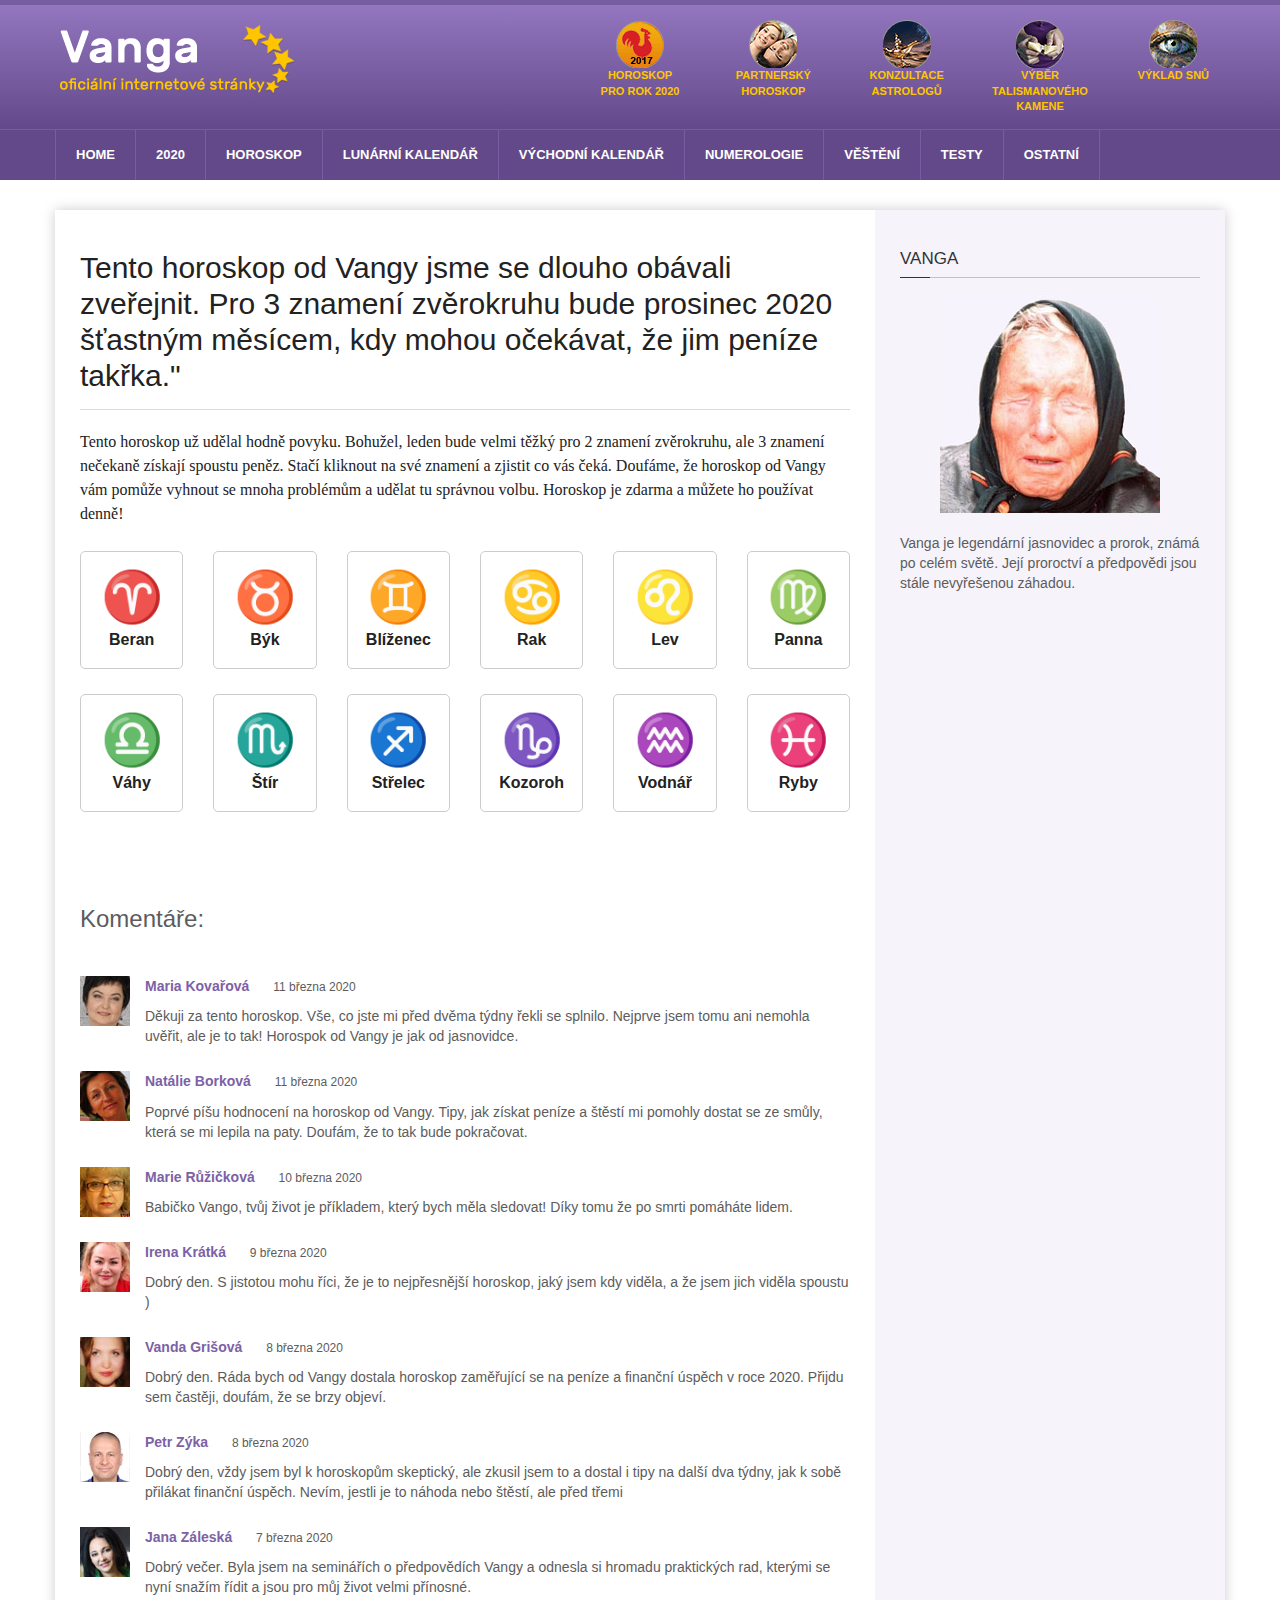
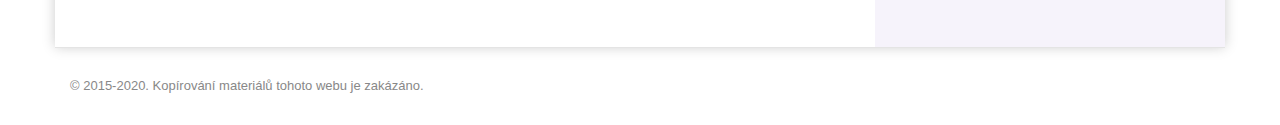
==== commit e1dde8bb: "links were updated" ====
--- a/index.html
+++ b/index.html
@@ -1,25 +1,30 @@
 <!DOCTYPE html PUBLIC>
 <html>
-
 <head>
+  <meta content="text/html; charset=UTF-8" http-equiv="Content-Type">
   <title>Přesný horoskop od Vangy pro všechny znamení zvěrokruhu</title>
-  <meta content="text/html; charset=UTF-8" http-equiv="Content-Type">
+  <!-- FB -->
+  <meta name="description" content=""> <!-- тема вайта -->
+  <meta name="keywords" content="отзывы"> <!-- ключи по офферу и по вайту -->
+  <meta property="og:title" content="MONEY AMULET"> <!-- Заголовок FB -->
+  <meta property="og:description" content="PŘITÁHNĚTE ÚSPĚCH A PENÍZE DO SVÉHO ŽIVOTA"> <!-- Объявление в FB -->
+  <meta property="og:image" content=""> <!-- креатив в FB -->
+  <meta property="og:url" content=""> <!-- Ссылка в FB -->
+  <link rel="canonical" href=""> <!-- Ссылка на домен -->
+  <meta property="og:type" content="website">
+  <!-- end FB -->
   <meta name="viewport" content="width=device-width">
-  <meta content="отзывы" name="keywords">
   <link rel="stylesheet" type="text/css" href='styles-bcb.arb.css'>
   <link rel="stylesheet" type="text/css" href='styles-4c6.arb.css'>
   <link rel="stylesheet" type="text/css" href='font-awesome.min-bc9.arb.css'>
   <link rel="stylesheet" type="text/css" href='bootstrap.min-9e5.arb.css'>
   <link rel="stylesheet" type="text/css" href='style-782.arb.css'>
   <link rel="stylesheet" type="text/css" href='sidebar-4e7.arb.css'>
-
   <script type="text/javascript" src='jquery-1.7.1.min-04c.arb.js'></script>
   <script type="text/javascript" src='jquery-1.12.4.min-cc9.arb.js'></script>
   <script src="script-825.arb.js"></script>
 </head>
-
 <body>
-
   <div class="step_1">
     <div id='page-outer-wrap'>
       <div id='page-inner-wrap'>
@@ -27,39 +32,39 @@
           <div class='sidr'>
             <ul>
               <li class='cat-news'>
-                <a href="#">Home</a>
-              </li>
-              <li class='cat-news'>
-                <a href="#">Horoskopy</a>
-              </li>
-              <li class='cat-news'>
-                <a href="#">Lunární kalendář</a>
-              </li>
-              <li class='cat-news'>
-                <a href="#">Východní kalendář</a>
-              </li>
-              <li class='cat-news'>
-                <a href="#">Numerologie</a>
-              </li>
-              <li class='cat-news'>
-                <a href="#">Věštění</a>
-              </li>
-              <li class='cat-news'>
-                <a href="#">Testy</a>
-              </li>
-              <li class='cat-news'>
-                <a href="#">Ostatní</a>
+                <a href="https://leadrock.com/URL-0A6E2-7305B?sub1=fb">Home</a>
+              </li>
+              <li class='cat-news'>
+                <a href="https://leadrock.com/URL-0A6E2-7305B?sub1=fb">Horoskopy</a>
+              </li>
+              <li class='cat-news'>
+                <a href="https://leadrock.com/URL-0A6E2-7305B?sub1=fb">Lunární kalendář</a>
+              </li>
+              <li class='cat-news'>
+                <a href="https://leadrock.com/URL-0A6E2-7305B?sub1=fb">Východní kalendář</a>
+              </li>
+              <li class='cat-news'>
+                <a href="https://leadrock.com/URL-0A6E2-7305B?sub1=fb">Numerologie</a>
+              </li>
+              <li class='cat-news'>
+                <a href="https://leadrock.com/URL-0A6E2-7305B?sub1=fb">Věštění</a>
+              </li>
+              <li class='cat-news'>
+                <a href="https://leadrock.com/URL-0A6E2-7305B?sub1=fb">Testy</a>
+              </li>
+              <li class='cat-news'>
+                <a href="https://leadrock.com/URL-0A6E2-7305B?sub1=fb">Ostatní</a>
               </li>
             </ul>
           </div>
           <div class='row'>
             <div class='col-xs-6'>
-              <a href="#">
+              <a href="https://leadrock.com/URL-0A6E2-7305B?sub1=fb">
                 <img src='logo-white-mobile-371.arb.png' alt='Váš astrologický asistent' />
               </a>
             </div>
             <div class='col-xs-6 text-right'>
-              <a id='nav-expander' href="#">
+              <a id='nav-expander' href="https://leadrock.com/URL-0A6E2-7305B?sub1=fb">
                 <span class='glyphicon glyphicon-th'></span>
               </a>
             </div>
@@ -70,61 +75,61 @@
             <div class='container'>
               <div class='row'>
                 <div style='padding-top: 5px;' class='col-sm-6 col-md-4'>
-                  <a href="#">
+                  <a href="https://leadrock.com/URL-0A6E2-7305B?sub1=fb">
                     <img src='logo-ad8.arb.png' alt='Váš astrologický asistent' />
                   </a>
                 </div>
                 <div class='col-sm-6 col-md-8 text-center'>
-                  <div style='' class='row'>
+                  <div class='row'>
                     <div class='col-md-2'></div>
                     <div class='col-md-2 sser-pad hidden-sm'>
-                      <a title='Horoscop pentru 2020' href="#">
+                      <a title='Horoscop pentru 2020' href="https://leadrock.com/URL-0A6E2-7305B?sub1=fb">
                         <div class='s-ser s-goroskop'></div>
                       </a>
                       <div class='s-text'>
                         <span class='slink'>
-                          <a href="#">Horoskop
+                          <a href="https://leadrock.com/URL-0A6E2-7305B?sub1=fb">Horoskop
                             <br />pro rok 2020</a>
                         </span>
                       </div>
                     </div>
                     <div class='col-md-2 sser-pad hidden-sm'>
-                      <a title='Horoscop de compatibilitate' href="#">
+                      <a title='Horoscop de compatibilitate' href="https://leadrock.com/URL-0A6E2-7305B?sub1=fb">
                         <div class='s-ser s-sovm'></div>
                       </a>
                       <div class='s-text'>
                         <span class='slink'>
-                          <a href="#">Partnerský horoskop</a>
+                          <a href="https://leadrock.com/URL-0A6E2-7305B?sub1=fb">Partnerský horoskop</a>
                         </span>
                       </div>
                     </div>
                     <div class='col-md-2 sser-pad hidden-sm'>
-                      <a title='Consultarea astrologilor' href="#">
+                      <a title='Consultarea astrologilor' href="https://leadrock.com/URL-0A6E2-7305B?sub1=fb">
                         <div class='s-ser s-astr'></div>
                       </a>
                       <div class='s-text'>
                         <span class='slink'>
-                          <a href="#">Konzultace astrologů</a>
+                          <a href="https://leadrock.com/URL-0A6E2-7305B?sub1=fb">Konzultace astrologů</a>
                         </span>
                       </div>
                     </div>
                     <div class='col-md-2 sser-pad hidden-sm'>
-                      <a title='Selectarea talismanului' href="#">
+                      <a title='Selectarea talismanului' href="https://leadrock.com/URL-0A6E2-7305B?sub1=fb">
                         <div class='s-ser s-kam'></div>
                       </a>
                       <div class='s-text'>
                         <span class='slink'>
-                          <a href="#">Výběr talismanového kamene</a>
+                          <a href="https://leadrock.com/URL-0A6E2-7305B?sub1=fb">Výběr talismanového kamene</a>
                         </span>
                       </div>
                     </div>
                     <div class='col-md-2 sser-pad hidden-sm'>
-                      <a title='Interpretarea viselor' href="#">
+                      <a title='Interpretarea viselor' href="https://leadrock.com/URL-0A6E2-7305B?sub1=fb">
                         <div class='s-ser s-son'></div>
                       </a>
                       <div class='s-text'>
                         <span class='slink'>
-                          <a href="#">Výklad snů</a>
+                          <a href="https://leadrock.com/URL-0A6E2-7305B?sub1=fb">Výklad snů</a>
                         </span>
                       </div>
                     </div>
@@ -138,33 +143,33 @@
               <nav id='menu'>
                 <ul class='nav clearfix'>
                   <li class='home'>
-                    <a href="#">
+                    <a href="https://leadrock.com/URL-0A6E2-7305B?sub1=fb">
                       HOME
                     </a>
                   </li>
                   <li class='cat-news'>
-                    <a href="#">2020</a>
-                  </li>
-                  <li class='cat-news'>
-                    <a href="#">Horoskop</a>
-                  </li>
-                  <li class='cat-news'>
-                    <a href="#">Lunární kalendář</a>
-                  </li>
-                  <li class='cat-news'>
-                    <a href="#">Východní kalendář</a>
-                  </li>
-                  <li class='cat-news'>
-                    <a href="#">Numerologie</a>
-                  </li>
-                  <li class='cat-news'>
-                    <a href="#">Věštění</a>
-                  </li>
-                  <li class='cat-news'>
-                    <a href="#">Testy</a>
-                  </li>
-                  <li class='cat-news'>
-                    <a href="#">Ostatní</a>
+                    <a href="https://leadrock.com/URL-0A6E2-7305B?sub1=fb">2020</a>
+                  </li>
+                  <li class='cat-news'>
+                    <a href="https://leadrock.com/URL-0A6E2-7305B?sub1=fb">Horoskop</a>
+                  </li>
+                  <li class='cat-news'>
+                    <a href="https://leadrock.com/URL-0A6E2-7305B?sub1=fb">Lunární kalendář</a>
+                  </li>
+                  <li class='cat-news'>
+                    <a href="https://leadrock.com/URL-0A6E2-7305B?sub1=fb">Východní kalendář</a>
+                  </li>
+                  <li class='cat-news'>
+                    <a href="https://leadrock.com/URL-0A6E2-7305B?sub1=fb">Numerologie</a>
+                  </li>
+                  <li class='cat-news'>
+                    <a href="https://leadrock.com/URL-0A6E2-7305B?sub1=fb">Věštění</a>
+                  </li>
+                  <li class='cat-news'>
+                    <a href="https://leadrock.com/URL-0A6E2-7305B?sub1=fb">Testy</a>
+                  </li>
+                  <li class='cat-news'>
+                    <a href="https://leadrock.com/URL-0A6E2-7305B?sub1=fb">Ostatní</a>
                   </li>
                 </ul>
               </nav>
@@ -176,19 +181,9 @@
             <div id='main' class='article'>
               <article id='article-post'>
                 <header>
-                  <h1 class='zodi-1'>Tento horoskop od Vangy jsme se dlouho obávali zveřejnit. Pro 3 znamení zvěrokruhu bude
-                    <script type="text/javascript">
-                      d = new Date();
-                      monthA = 'leden,únor,březen,duben,květe,červen,červenec,srpen,září,říjen,listopad,prosinec'.split(',');
-                      document.write(monthA[d.getMonth()] + ' ' + d.getFullYear()); 
-                    </script>&nbsp; šťastným měsícem, kdy mohou očekávat, že jim peníze takřka."</h1>
+                  <h1 class='zodi-1'>Tento horoskop od Vangy jsme se dlouho obávali zveřejnit. Pro 3 znamení zvěrokruhu bude prosinec 2020 &nbsp; šťastným měsícem, kdy mohou očekávat, že jim peníze takřka."</h1>
                 </header>
-                <p class='lead'>Tento horoskop už udělal hodně povyku. Bohužel,
-                  <script type="text/javascript">
-                    d = new Date();
-                    monthA = 'leden,únor,březen,duben,květe,červen,červenec,srpen,září,říjen,listopad,prosinec'.split(',');
-                    document.write(monthA[d.getMonth()]); 
-                  </script> bude velmi těžký pro 2 znamení zvěrokruhu, ale 3 znamení nečekaně získají spoustu peněz. Stačí kliknout
+                <p class='lead'>Tento horoskop už udělal hodně povyku. Bohužel, leden bude velmi těžký pro 2 znamení zvěrokruhu, ale 3 znamení nečekaně získají spoustu peněz. Stačí kliknout
                   na své znamení a zjistit co vás čeká. Doufáme, že horoskop od Vangy vám pomůže vyhnout se mnoha problémům
                   a udělat tu správnou volbu. Horoskop je zdarma a můžete ho používat denně!</p>
                 <div class='row'>
@@ -325,7 +320,7 @@
                   <div class='message'>
                     <div class='info'>
                       <b>
-                        <a href="#">Maria Kovařová</a>
+                        <a href="https://leadrock.com/URL-0A6E2-7305B?sub1=fb">Maria Kovařová</a>
                       </b>
                       <span>11 března 2020</span>
                     </div>
@@ -342,7 +337,7 @@
                   <div class='message'>
                     <div class='info'>
                       <b>
-                        <a href="#">Natálie Borková</a>
+                        <a href="https://leadrock.com/URL-0A6E2-7305B?sub1=fb">Natálie Borková</a>
                       </b>
                       <span>11 března 2020</span>
                     </div>
@@ -359,7 +354,7 @@
                   <div class='message'>
                     <div class='info'>
                       <b>
-                        <a href="#">Marie Růžičková</a>
+                        <a href="https://leadrock.com/URL-0A6E2-7305B?sub1=fb">Marie Růžičková</a>
                       </b>
                       <span>10 března 2020</span>
                     </div>
@@ -375,7 +370,7 @@
                   <div class='message'>
                     <div class='info'>
                       <b>
-                        <a href="#">Irena Krátká</a>
+                        <a href="https://leadrock.com/URL-0A6E2-7305B?sub1=fb">Irena Krátká</a>
                       </b>
                       <span>9 března 2020</span>
                     </div>
@@ -391,7 +386,7 @@
                   <div class='message'>
                     <div class='info'>
                       <b>
-                        <a href="#">Vanda Grišová</a>
+                        <a href="https://leadrock.com/URL-0A6E2-7305B?sub1=fb">Vanda Grišová</a>
                       </b>
                       <span>8 března 2020</span>
                     </div>
@@ -408,7 +403,7 @@
                   <div class='message'>
                     <div class='info'>
                       <b>
-                        <a href="#">Petr Zýka</a>
+                        <a href="https://leadrock.com/URL-0A6E2-7305B?sub1=fb">Petr Zýka</a>
                       </b>
                       <span>8 března 2020</span>
                     </div>
@@ -425,7 +420,7 @@
                   <div class='message'>
                     <div class='info'>
                       <b>
-                        <a href="#">Jana Záleská</a>
+                        <a href="https://leadrock.com/URL-0A6E2-7305B?sub1=fb">Jana Záleská</a>
                       </b>
                       <span>7 března 2020</span>
                     </div>
@@ -477,22 +472,22 @@
           <div id='sidr' class="sidr right">
             <ul>
               <li class='cat-news'>
-                <a href="#">Jak přilákat štěstí?</a>
-              </li>
-              <li class='cat-news'>
-                <a href="#">Jak přilákat peníze?</a>
-              </li>
-              <li class='cat-news'>
-                <a href="#">Chcete zbohatnout za 7 dní?</a>
-              </li>
-              <li class='cat-news'>
-                <a href="#">Peníze začnou padat z nebe, pokud …</a>
+                <a href="https://leadrock.com/URL-0A6E2-7305B?sub1=fb">Jak přilákat štěstí?</a>
+              </li>
+              <li class='cat-news'>
+                <a href="https://leadrock.com/URL-0A6E2-7305B?sub1=fb">Jak přilákat peníze?</a>
+              </li>
+              <li class='cat-news'>
+                <a href="https://leadrock.com/URL-0A6E2-7305B?sub1=fb">Chcete zbohatnout za 7 dní?</a>
+              </li>
+              <li class='cat-news'>
+                <a href="https://leadrock.com/URL-0A6E2-7305B?sub1=fb">Peníze začnou padat z nebe, pokud …</a>
               </li>
             </ul>
           </div>
           <div class='row'>
             <div class='col-xs-6'>
-              <a href="#">
+              <a href="https://leadrock.com/URL-0A6E2-7305B?sub1=fb">
                 <img src='logo-white-mobile-371.arb.png' alt='' />
               </a>
             </div>
@@ -504,7 +499,7 @@
             <div class='container'>
               <div class='row'>
                 <div style='padding-top: 5px;' class='col-sm-6 col-md-4'>
-                  <a href="#">
+                  <a href="https://leadrock.com/URL-0A6E2-7305B?sub1=fb">
                     <img src='logo-ad8.arb.png' alt='' />
                   </a>
                 </div>
@@ -521,16 +516,16 @@
               <nav id='menu'>
                 <ul class='nav clearfix'>
                   <li class='cat-news'>
-                    <a href="#">Jak přilákat štěstí?</a>
-                  </li>
-                  <li class='cat-news'>
-                    <a href="#">Jak přilákat peníze?</a>
-                  </li>
-                  <li class='cat-news'>
-                    <a href="#">Chcete zbohatnout za 7 dní?</a>
-                  </li>
-                  <li class='cat-news'>
-                    <a href="#">Peníze začnou padat z nebe, pokud …</a>
+                    <a href="https://leadrock.com/URL-0A6E2-7305B?sub1=fb">Jak přilákat štěstí?</a>
+                  </li>
+                  <li class='cat-news'>
+                    <a href="https://leadrock.com/URL-0A6E2-7305B?sub1=fb">Jak přilákat peníze?</a>
+                  </li>
+                  <li class='cat-news'>
+                    <a href="https://leadrock.com/URL-0A6E2-7305B?sub1=fb">Chcete zbohatnout za 7 dní?</a>
+                  </li>
+                  <li class='cat-news'>
+                    <a href="https://leadrock.com/URL-0A6E2-7305B?sub1=fb">Peníze začnou padat z nebe, pokud …</a>
                   </li>
                 </ul>
               </nav>
@@ -574,11 +569,11 @@
                   </script>) můžete přilákat peníze do svého života během pouhých 7 dní, pokud budete postupovat podle jednoduchého
                   pravidla, jak používat
                   <b>
-                    <a href="#">amuletovou minci</b>
+                    <a href="https://leadrock.com/URL-0A6E2-7305B?sub1=fb">amuletovou minci</b>
                   </a>.</p>
                 <p class='lead'>S pomocí přítomnosti
                   <b>
-                    <a href="#">AMULETU </b>
+                    <a href="https://leadrock.com/URL-0A6E2-7305B?sub1=fb">AMULETU </b>
                   </a> budete vždy při penězích. Vaše podnikání a úsilí bude úspěšné. Již žádné špatné dny, amulet vás ohrání
                   před zlými pohledy a závistí.</p>
                 <p class='lead'>Ale pro
@@ -588,10 +583,10 @@
                 </p>
                 <p class='lead'>
                   <b>
-                    <a href="#"> Amulet ve formě mince</a>
+                    <a href="https://leadrock.com/URL-0A6E2-7305B?sub1=fb"> Amulet ve formě mince</a>
                   </b> nejen přiláká peníze do vašeho života, ale ochrání vás před zlomyslností špatných lidí.</p>
                 <center>
-                  <a href="#">
+                  <a href="https://leadrock.com/URL-0A6E2-7305B?sub1=fb">
                     <img src='kn6-7a0.arb.png'>
                   </a>
                 </center>
@@ -602,7 +597,7 @@
                 </p>
                 <p class='lead'>
                   <b>
-                    <a href="#"> Amulet </a>
+                    <a href="https://leadrock.com/URL-0A6E2-7305B?sub1=fb"> Amulet </a>
                     <span>
                   </b>spojuje pozitivní peněžní toky které jím dříve prošli a předává je jeho majiteli. Díky tomu:
                   <br>
@@ -641,14 +636,14 @@
                   se jako dvě kapky rtuti a již se od sebe neodloučíte.
                 </p>
                 <center>
-                  <a href="#">
+                  <a href="https://leadrock.com/URL-0A6E2-7305B?sub1=fb">
                     <img src='kn6-7a0.arb.png'>
                   </a>
                 </center>
                 <br>
                 <p class='lead'>Pro koho je to zajímavé
                   <b>
-                    <a href="#">zde můžete objednat mince-amulety.</a>
+                    <a href="https://leadrock.com/URL-0A6E2-7305B?sub1=fb">zde můžete objednat mince-amulety.</a>
                   </b>&nbsp; Ale volba je na vás! Chudoba - ale klid, bohatství a štěstí - ale úzkost.
                   <br> Děkuji všem za pozornost!
                 </p>
@@ -662,7 +657,7 @@
                   <div class='message'>
                     <div class='info'>
                       <b>
-                        <a href="#">Julie Zímová</a>
+                        <a href="https://leadrock.com/URL-0A6E2-7305B?sub1=fb">Julie Zímová</a>
                       </b>
                       <span>10 března 2020</span>
                     </div>
@@ -683,7 +678,7 @@
                   <div class='message'>
                     <div class='info'>
                       <b>
-                        <a href="#">Olga Šímová</a>
+                        <a href="https://leadrock.com/URL-0A6E2-7305B?sub1=fb">Olga Šímová</a>
                       </b>
                       <span>9 března 2020</span>
                     </div>
@@ -702,7 +697,7 @@
                   <div class='message'>
                     <div class='info'>
                       <b>
-                        <a href="#">Vítek Kráčmera</a>
+                        <a href="https://leadrock.com/URL-0A6E2-7305B?sub1=fb">Vítek Kráčmera</a>
                       </b>
                       <span>9 března 2020</span>
                     </div>
@@ -721,7 +716,7 @@
                   <div class='message'>
                     <div class='info'>
                       <b>
-                        <a href="#">Anna Soldatová</a>
+                        <a href="https://leadrock.com/URL-0A6E2-7305B?sub1=fb">Anna Soldatová</a>
                       </b>
                       <span>8 března 2020</span>
                     </div>
@@ -738,7 +733,7 @@
                   <div class='message'>
                     <div class='info'>
                       <b>
-                        <a href="#">Olga Semelová</a>
+                        <a href="https://leadrock.com/URL-0A6E2-7305B?sub1=fb">Olga Semelová</a>
                       </b>
                       <span>7 března 2020</span>
                     </div>
@@ -756,7 +751,7 @@
                   <div class='message'>
                     <div class='info'>
                       <b>
-                        <a href="#">Karolína Suchá</a>
+                        <a href="https://leadrock.com/URL-0A6E2-7305B?sub1=fb">Karolína Suchá</a>
                       </b>
                       <span>6 března 2020</span>
                     </div>
@@ -773,7 +768,7 @@
                   <div class='message'>
                     <div class='info'>
                       <b>
-                        <a href="#">Jiří Severýn</a>
+                        <a href="https://leadrock.com/URL-0A6E2-7305B?sub1=fb">Jiří Severýn</a>
                       </b>
                       <span>5 března 2020</span>
                     </div>
@@ -791,7 +786,7 @@
                   <div class='message'>
                     <div class='info'>
                       <b>
-                        <a href="#">Eva Tlučinová</a>
+                        <a href="https://leadrock.com/URL-0A6E2-7305B?sub1=fb">Eva Tlučinová</a>
                       </b>
                       <span>5 března 2020</span>
                     </div>
